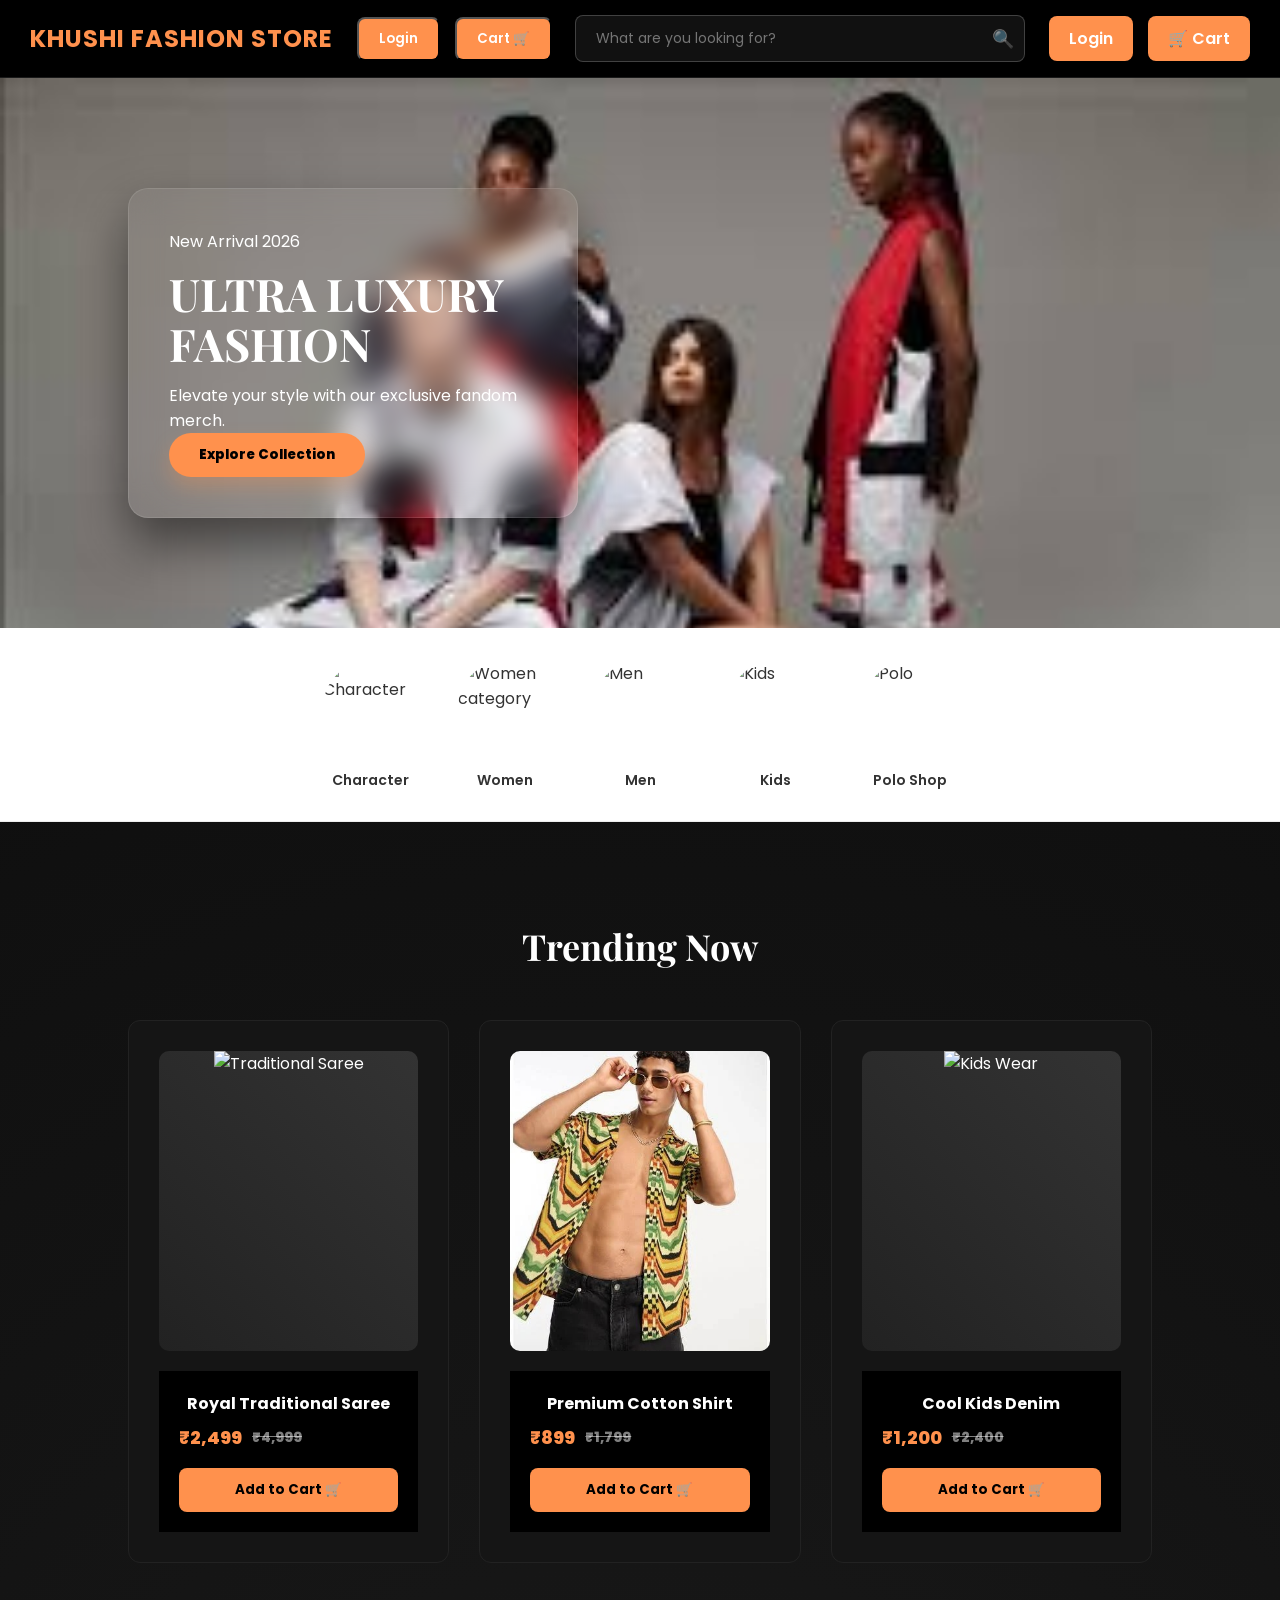
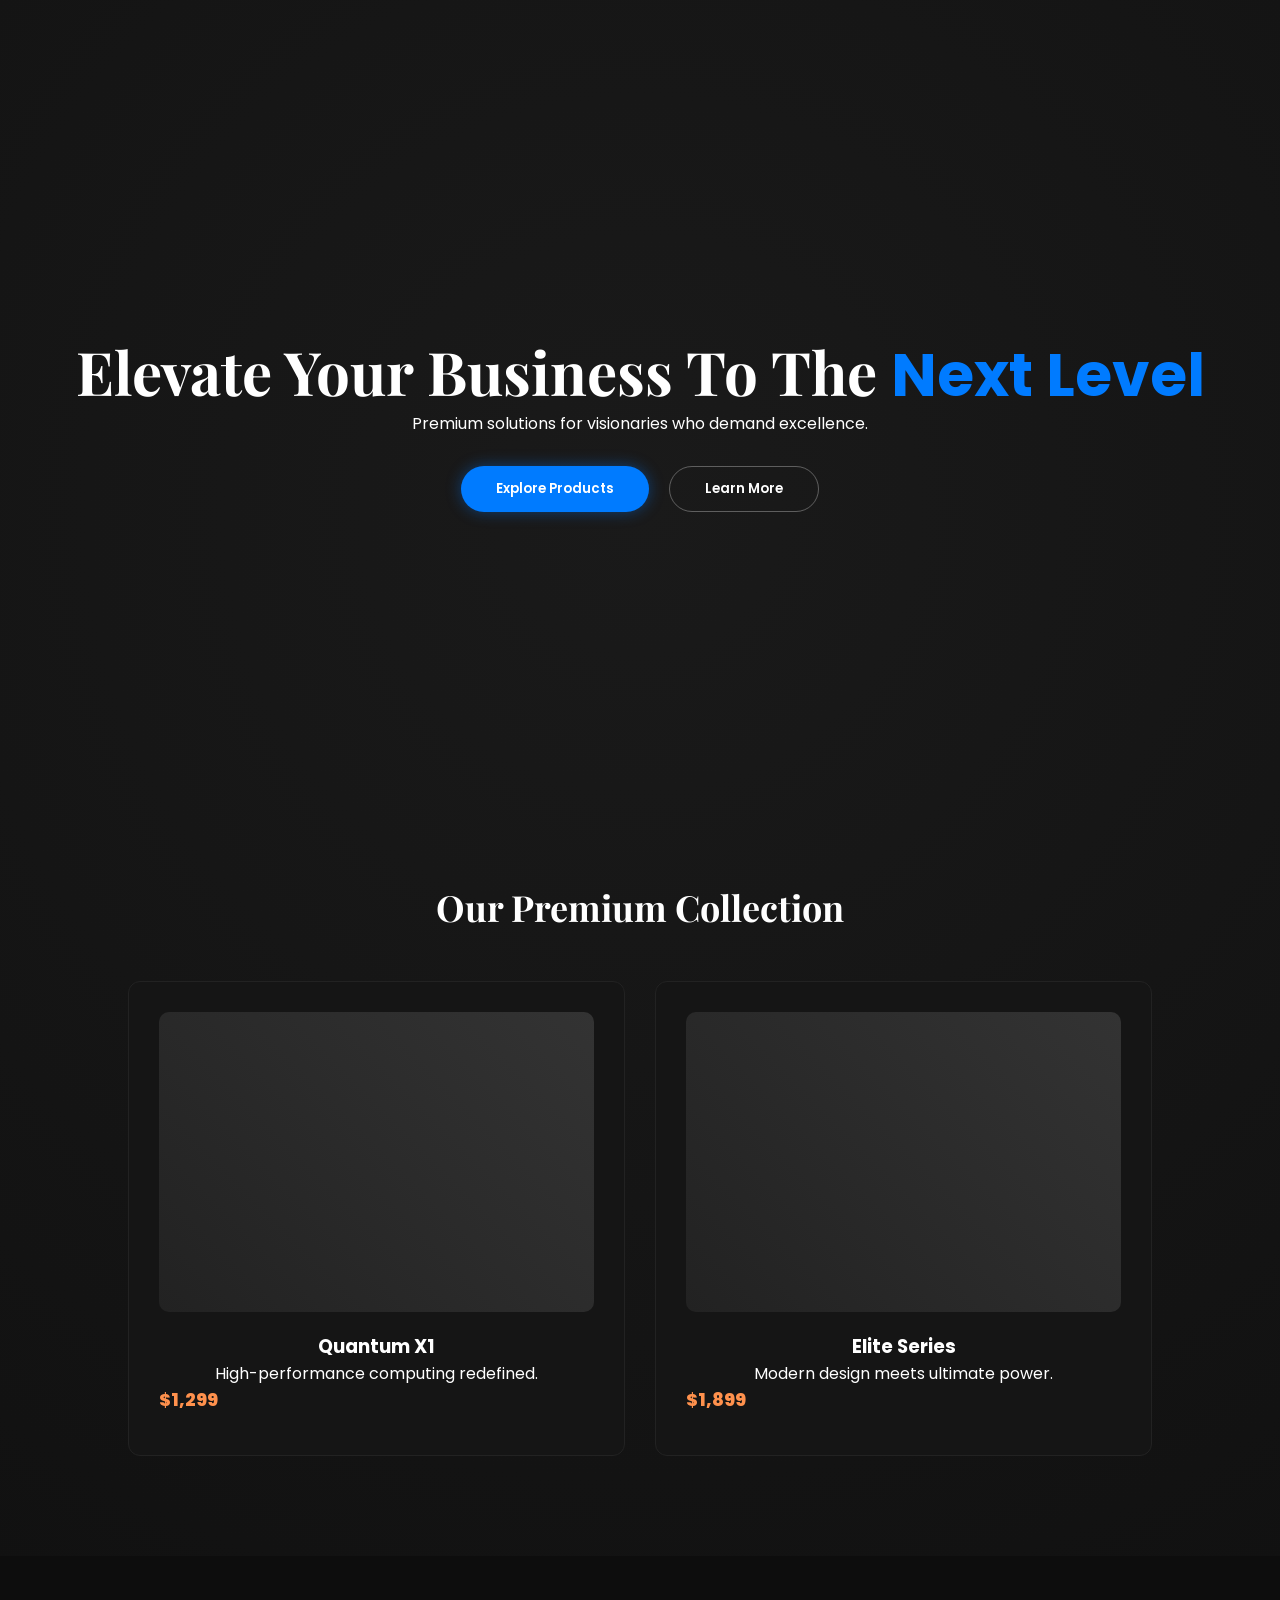
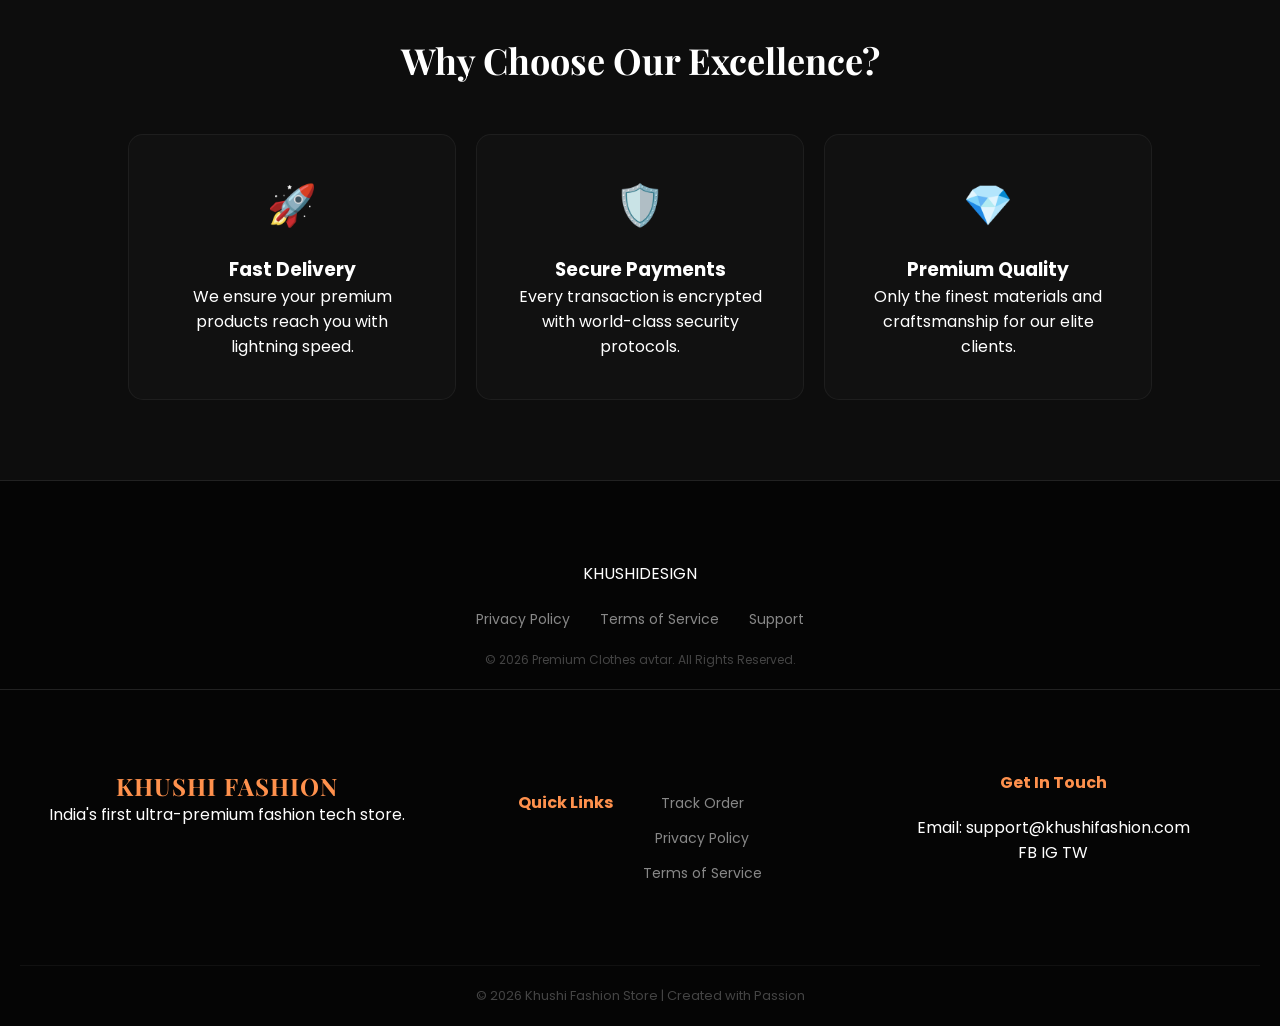
==== index.html @ 80df2b1d "commit karo" ====
<!DOCTYPE html>
<html lang="en">
<head>
    <meta name="viewport" content="width=device-width, initial-scale=1.0">
    <meta charset="UTF-8">
    <meta name="viewport" content="width=device-width, initial-scale=1.0">
    <title>Premium Clothes avtar | Home</title>
    <link rel="stylesheet" href="style.css">
    <link href="https://fonts.googleapis.com/css2?family=Inter:wght@300;500;700&display=swap" rel="stylesheet">
    <link rel="preconnect" href="https://fonts.googleapis.com">
    <link rel="preconnect" href="https://fonts.gstatic.com" crossorigin>
    <link href="https://fonts.googleapis.com/css2?family=Playfair+Display:ital,wght@0,700;1,700&family=Poppins:wght@300;400;600&display=swap" rel="stylesheet">
</head>
<body>

   <header class="max-header">
    <div class="header-container">
        <div class="brand-logo">KHUSHI FASHION STORE</div>

        <div class="header-actions">
    <button class="action-btn">Login</button> 
    <a href="cart.html" style="text-decoration: none;">
        <button class="action-btn cart-btn">Cart 🛒</button>
    </a>
</div>
        
        <div class="header-search">
            <input type="text" placeholder="What are you looking for?">
            <span class="search-icon">&#128269;</span>
        </div>
        <div class="header-actions">
            <a href="login.html" class="action-btn">Login</a>
            <a href="#" class="action-btn cart-btn">
                <span>&#128722;</span> Cart
            </a>
        </div>
     </div>
</header>
<section class="main-slider">
    <div class="slider-item">
        <picture>
            <source media="(max-width: 600px)" srcset="high_res_banner_mobile.jpg">
            <img src="new-cat.jpg" alt="Premium Collection" class="premium-image">
        </picture>

        <div class="glass-card">
            <span>New Arrival 2026</span>
            <h1>ULTRA LUXURY <br> FASHION</h1>
            <p>Elevate your style with our exclusive fandom merch.</p>
            <button class="shop-now">Explore Collection</button>
        </div>
    </div>
</section>
   <section class="max-categories">
    <div class="cat-container">
        <div class="cat-item">
            <img src="Character-cat.png" alt="Character">
            <span>Character</span>
        </div>
        <div class="cat-item">
            <img src="women-cat.png" alt="Women category">
            <span>Women</span>
        </div>
        <div class="cat-item">
            <img src="men-cat.png" alt="Men">
            <span>Men</span>
        </div>
        <div class="cat-item">
            <img src="kids-cat.png" alt="Kids">
            <span>Kids</span>
        </div>
        <div class="cat-item">
            <img src="polo-cat.png" alt="Polo">
            <span>Polo Shop</span>
        </div>
    </div>
</section>

<section class="products-section">
    <h2 class="section-title">Trending Now</h2>
    
    <div class="product-grid">
        <div class="product-card">
            <div class="product-img">
                <img src="women-cat.png" alt="Traditional Saree">
            </div>
            <div class="product-info">
            <h3>Royal Traditional Saree</h3>
        <p class="price">₹2,499 <span>₹4,999</span></p>
          <a href="cart.html" style="text-decoration: none;">
        <button class="add-to-cart">Add to Cart 🛒</button>
      </a>
</div>
        </div>

        <div class="product-card">
            <div class="product-img">
                <img src="mens.cat.jpg" alt="Men's Wear">
            </div>
            <div class="product-info">
                <h3>Premium Cotton Shirt</h3>
                <div class="price">₹899 <span>₹1,799</span></div>
                <a href="cart.html" style="text-decoration: none;">
                    <button class="add-to-cart">Add to Cart 🛒</button>
                </a>
            </div>
        </div>

        <div class="product-card">
            <div class="product-img">
                <img src="kids-cat.png" alt="Kids Wear">
            </div>
            <div class="product-info">
                <h3>Cool Kids Denim</h3>
                <p class="price">₹1,200 <span>₹2,400</span></p>
                <a href="cart.html" style="text-decoration: none;">
                <button class="add-to-cart">Add to Cart 🛒</button>
                </a>
            </div>
        </div>
    </div>
</section>

    <section class="hero">
        <div class="hero-content">
            <h1>Elevate Your Business To The <span class="highlight">Next Level</span></h1>
            <p>Premium solutions for visionaries who demand excellence.</p>
            <div class="cta-buttons">
                <button class="btn-primary" id="exploreBtn">Explore Products</button>
                <button class="btn-secondary">Learn More</button>
            </div>
        </div>
    </section>
<section class="products-section">
    <h2 class="section-title">Our Premium Collection</h2>
    <div class="product-grid">
        <div class="product-card">
            <div class="product-img"></div>
            <h3>Quantum X1</h3>
            <p>High-performance computing redefined.</p>
            <span class="price">$1,299</span>
        </div>
        <div class="product-card">
            <div class="product-img"></div>
            <h3>Elite Series</h3>
            <p>Modern design meets ultimate power.</p>
            <span class="price">$1,899</span>
        </div>
    </div>
</section>

<section class="features-section">
    <h2 class="section-title">Why Choose Our Excellence?</h2>
    <div class="features-grid">
        <div class="feature-card">
            <div class="icon">🚀</div>
            <h3>Fast Delivery</h3>
            <p>We ensure your premium products reach you with lightning speed.</p>
        </div>
        <div class="feature-card">
            <div class="icon">🛡️</div>
            <h3>Secure Payments</h3>
            <p>Every transaction is encrypted with world-class security protocols.</p>
        </div>
        <div class="feature-card">
            <div class="icon">💎</div>
            <h3>Premium Quality</h3>
            <p>Only the finest materials and craftsmanship for our elite clients.</p>
        </div>
    </div>
</section>
 
<footer class="premium-footer">
    <div class="footer-content">
        <div class="footer-logo">KHUSHI<span>DESIGN</span></div>
        <ul class="footer-links">
            <li><a href="#">Privacy Policy</a></li>
            <li><a href="#">Terms of Service</a></li>
            <li><a href="#">Support</a></li>
        </ul>
        <p class="copyright">© 2026 Premium Clothes avtar. All Rights Reserved.</p>
    </div>
</footer>

<div id="welcomeModal" class="modal">
    <div class="modal-content">
        <span class="close-btn">&times;</span>
        <h2>Welcome to Khushi Fashion Store</h2>
        <p>Our Exclusive 2026 Collection is now live. Get ready to redefine your style.</p>
        <button class="btn-primary" id="modalClose">Start Shopping</button>
    </div>
</div>



<script>
    // Variables ko sahi se pakadne ke liye
    const exploreBtn = document.getElementById("exploreBtn");
    const myModal = document.getElementById("welcomeModal");
    const closeShopping = document.getElementById("modalClose"); // Start Shopping button ki ID

    // 1. Explore button par click hone par popup khule
    if (exploreBtn) {
        exploreBtn.onclick = function(e) {
            e.preventDefault(); 
            myModal.style.display = "block";
        }
    }

    // 2. Start Shopping par click hone par scroll ho (Yehi main hai!)
    if (closeShopping) {
        closeShopping.onclick = function() {
            // Pehle popup band karein
            myModal.style.display = "none";
            
            // Phir Products section tak scroll karein
            // Dhyan de: niche '.products-section' aapki class ka naam hai
            const section = document.querySelector('.products-section');
            if (section) {
                section.scrollIntoView({ 
                    behavior: 'smooth', 
                    block: 'start' 
                });
            } else {
                console.log("Error: .products-section nahi mila!");
            }
        }
    }

    // Modal ke bahar click karne par band ho jaye
    window.onclick = function(event) {
        if (event.target == myModal) {
            myModal.style.display = "none";
        }
    }
</script>
<footer class="premium-footer">
    <div class="footer-grid">
        <div class="footer-about">
            <h2 class="brand-logo">KHUSHI FASHION</h2>
            <p>India's first ultra-premium fashion tech store.</p>
        </div>
        <div class="footer-links">
            <h4>Quick Links</h4>
            <ul>
                <li><a href="#">Track Order</a></li>
                <li><a href="#">Privacy Policy</a></li>
                <li><a href="#">Terms of Service</a></li>
            </ul>
        </div>
        <div class="footer-contact">
            <h4>Get In Touch</h4>
            <p>Email: support@khushifashion.com</p>
            <div class="social-icons">
                <span>FB</span> <span>IG</span> <span>TW</span>
            </div>
        </div>
    </div>
    <div class="footer-bottom">
        <p>&copy; 2026 Khushi Fashion Store | Created with Passion</p>
    </div>
</footer>

</body>
</html>
---- style.css ----
*html
  {  scroll-behavior: smooth;

   }
 
 * body{
 font-family:'Poppins', sans-serif;
 }
 h1, h2, .brand-name{
    font-family:'Playfair Display', serif;
 }

* {
    margin: 0;
    padding: 0;
    box-sizing: border-box;
    font-family: 'Inter', sans-serif;
}

body {
    background-color: #0a0a0a; /* Deep Premium Black */
    color: #ffffff;
}

/* --- 1. PREMIUM HEADER (Black Theme) --- */
.max-header {
    background: #000; 
    color: #fff;
    padding: 15px 0;
    border-bottom: 1px solid rgba(255,255,255,0.1);
}

.header-container {
    display: flex;
    justify-content: space-between;
    align-items: center;
    max-width: 1400px;
    margin: 0 auto;
    padding: 0 30px;
}

.brand-logo {
    font-size: 24px;
    font-weight: bold;
    color: #FF914D; /* Orange Logo */
    letter-spacing: 1px;
}

/* --- FIXED SEARCH BAR LAYOUT --- */
.header-search {
    flex: 0 0 450px;
    position: relative;
    display: flex; /* Sabse Important: naya naya code added */
    align-items: center; /* Icons ko input box ke beech mein late hain */
    background: #111; /* Search background same rakho */
    border: 1px solid rgba(255,255,255,0.2);
    border-radius: 8px;
    padding: 0 10px; /* Thoda gap side mein */
}

/* Search Input inside the container */
.header-search input {
    flex: 1; /* Input baaki jagah le lega */
    padding: 12px 10px;
    background: transparent; /* Piche ka background black rahega */
    border: none; /* Bahar ka border fixed hai, andar ka nahi chahiye */
    color: #fff;
    outline: none;
    font-size: 14px;
}

/* Search Icon inside the container */
.search-icon {
    font-size: 18px;
    color: rgba(255,255,255,0.6);
    cursor: pointer;
    margin-left: 10px; /* Thoda side gap icon ke liye */
}

.header-actions {
    display: flex;
    gap: 15px;
}

.action-btn {
    padding: 10px 20px;
    background: #FF914D;
    color: #fff;
    text-decoration: none;
    border-radius: 8px;
    font-weight: 600;
}

/* --- 2. CATEGORIES SECTION (Final premium fix) --- */
.max-categories {
    background-color: #ffffff; /* Pure White background for contrast */
    padding: 30px 0;
    border-bottom: 1px solid #eeeeee;
}

.cat-container {
    display: flex;
    justify-content: center;
    gap: 35px; /* Sahi gap between categories */
    max-width: 1200px;
    margin: 0 auto;
}

.cat-item {
    display: flex;
    flex-direction: column; /* Text image ke niche aaye */
    align-items: center;
    text-decoration: none;
    color: #333333;
    transition: transform 0.3s ease;
}

.cat-item img {
    width: 100px; /* Max fashion style size */
    height: 100px;
    border-radius: 50%; /* Photo ko gol karne ke liye sabse zaroori line */
    object-fit: cover;
    margin-bottom: 12px;
    border: 3px solid transparent;
    transition: 0.3s;
}

/* Hover effects */
.cat-item:hover { transform: translateY(-8px); } /* Mouse le jane par upar uthega */
.cat-item:hover img { border-color: #FF914D; } /* Orange border on image hover */

.cat-item span {
    font-size: 14px;
    font-weight: 600;
}

.hero {
    height: 80vh;
    display: flex;
    align-items: center;
    justify-content: center;
    text-align: center;
}

.hero h1 { font-size: 60px; line-height: 1.2; }
.highlight { color: #007bff; }

/* Buttons Upgrade */
.cta-buttons {
    margin-top: 30px;
    display: flex;
    gap: 20px;
    justify-content: center;
}

.btn-primary {
    padding: 12px 35px;
    background: #007bff;
    color: white;
    border: none;
    border-radius: 50px; /* Round buttons are more premium */
    font-weight: 600;
    cursor: pointer;
    transition: all 0.4s ease;
    box-shadow: 0 0 15px rgba(0, 123, 255, 0.4);
}

.btn-primary:hover {
    transform: translateY(-3px);
    box-shadow: 0 10px 25px rgba(0, 123, 255, 0.6);
}

.btn-secondary {
    padding: 12px 35px;
    background: transparent;
    color: white;
    border: 1px solid rgba(255,255,255,0.3);
    border-radius: 50px;
    font-weight: 600;
    cursor: pointer;
    transition: 0.3s;
}

.btn-secondary:hover {
    background: rgba(255,255,255,0.1);
    border-color: white;
}

body {
    background: radial-gradient(circle at center, #1a1a1a 0%, #0a0a0a 100%);
    color: #ffffff;
    overflow-x: hidden;
}

.login-btn a {
    background: rgba(255, 255, 255, 0.1);
    padding: 8px 20px;
    border-radius: 8px;
    border: 1px solid rgba(255, 255, 255, 0.2);
    backdrop-filter: blur(5px);
}

.login-btn a:hover {
    background: #fff;
    color: #000 !important;
}
@keyframes fadeInUp {
    from { opacity: 0; transform: translateY(30px); }
    to { opacity: 1; transform: translateY(0); }
}

.hero-content {
    animation: fadeInUp 1s ease-out;
}


.login-body {
    height: 100vh;
    display: flex;
    justify-content: center;
    align-items: center;
}

.login-card {
    background: rgba(255, 255, 255, 0.05);
    padding: 40px;
    border-radius: 20px;
    backdrop-filter: blur(20px);
    border: 1px solid rgba(255, 255, 255, 0.1);
    text-align: center;
    width: 350px;
}

.login-card input {
    width: 100%;
    padding: 12px;
    margin: 10px 0;
    background: rgba(255, 255, 255, 0.08);
    border: 1px solid rgba(255, 255, 255, 0.1);
    border-radius: 8px;
    color: white;
    outline: none;
}

.login-card input:focus {
    border-color: #007bff;
}

.back-link {
    display: block;
    margin-top: 20px;
    color: #888;
    text-decoration: none;
    font-size: 14px;
}

.products-section { padding: 100px 10%; text-align: center; }
.section-title { margin-bottom: 50px; font-size: 36px; }

.product-grid {
    display: grid;
    grid-template-columns: repeat(auto-fit, minmax(250px, 1fr));
    gap: 30px;
}

.product-card {
    background: #151515;
    padding: 30px;
    border-radius: 20px;
    transition: 0.5s ease;
    border: 1px solid #222;
}

.product-card:hover {
    transform: translateY(-10px);
    border-color: #007bff;
    box-shadow: 0 20px 40px rgba(0,0,0,0.5);
}

.product-img {
    height: 150px;
    background: linear-gradient(45deg, #222, #333);
    border-radius: 10px;
    margin-bottom: 20px;
}

.login-card input:focus {
    border-color: #007bff;
    box-shadow: 0 0 10px rgba(0, 123, 255, 0.3);
    background: rgba(255, 255, 255, 0.12); /* Thoda bright highlight */
}

.login-card .btn-primary {
    width: 100%; /* Full width button zyada professional lagta hai login par */
    font-size: 16px;
    letter-spacing: 1px;
    margin-top: 15px;
}

.navbar {
    position: fixed; /* Screen par chipka rahega */
    top: 0;
    width: 100%;
    z-index: 1000; /* Sabse upar dikhega */
    /* Baaki purana code waise hi rahega */
}

/* Why Choose Us Styling */
.features-section {
    padding: 80px 10%;
    background: #0d0d0d;
    text-align: center;
}

.features-grid {
    display: flex;
    gap: 20px;
    justify-content: center;
    margin-top: 40px;
}

.feature-card {
    background: rgba(255, 255, 255, 0.02);
    padding: 40px;
    border-radius: 15px;
    border: 1px solid rgba(255, 255, 255, 0.05);
    transition: 0.3s;
    flex: 1;
}

.feature-card:hover {
    background: rgba(255, 255, 255, 0.05);
    transform: scale(1.05);
}

.feature-card .icon { font-size: 40px; margin-bottom: 20px; }

/* Footer Styling */
.premium-footer {
    padding: 60px 10% 30px;
    border-top: 1px solid #222;
    background: #050505;
    text-align: center;
}

.footer-links {
    list-style: none;
    display: flex;
    justify-content: center;
    gap: 30px;
    margin: 20px 0;
}

.footer-links a {
    text-decoration: none;
    color: #666;
    font-size: 14px;
    transition: 0.3s;
}

.footer-links a:hover { color: #007bff; }

.copyright { color: #444; font-size: 12px; margin-top: 20px; }

/* Brand Container Layout */
.brand-container {
    display: flex;
    align-items: center;
    gap: 15px; /* Logo aur naam ke beech ki jagah */
}

.site-logo {
    height: 50px; /* Logo ka size thoda bada kiya */
    width: auto;
    filter: drop-shadow(0 0 5px rgba(255, 126, 95, 0.3)); /* Halka sa glow */
}

.brand-name {
    font-size: 22px;
    font-weight: 700;
    letter-spacing: 1.5px;
    color: #ffffff;
    text-transform: uppercase;
}

.brand-name span {
    color: #ff7e5f; /* Aapke logo ka orange/coral shade */
    font-weight: 300; /* Store word ko thoda light rakha premium look ke liye */
}

/* Navbar spacing adjustment */
.navbar {
    display: flex;
    justify-content: space-between;
    padding: 15px 8%;
    align-items: center;
    background: rgba(0, 0, 0, 0.8);
    backdrop-filter: blur(15px);
    border-bottom: 1px solid rgba(255, 255, 255, 0.1);
}

/* Mobile Optimization for Fashion Store */
@media (max-width: 600px) {
    /* Navbar fix */
    .navbar {
        padding: 10px 15px;
        flex-direction: column; /* Sab kuch center mein layout karega */
        height: auto;
    }

    .brand-container {
        margin-bottom: 10px;
    }

    .site-logo {
        height: 40px; /* Logo thoda chhota taki jagah bache */
    }

    .brand-name {
        font-size: 16px; /* Naam readable rahe par chhota */
    }

    .nav-links {
        display: flex;
        flex-wrap: wrap; /* Links agar zyada hon toh niche wali line mein aa jayein */
        justify-content: center;
        gap: 10px;
        padding: 0;
    }

    .nav-links a {
        font-size: 12px;
    }

    /* Hero Section Fix */
   .hero  {
        height: 70vh; /* Phone screen ke liye height kam ki */
        padding: 20px;
    }

    .hero h1 {
        font-size: 28px; /* Heading badi aur clear */
        line-height: 1.3;
    }

    .hero p {
        font-size: 14px;
        margin-top: 15px;
    }

    /* Buttons Fix */
    .cta-buttons {
        flex-direction: column;
        width: 100%;
        gap: 15px;
    }

    .btn-primary, .btn-secondary {
        width: 100%; /* Pure screen par fail jayenge, touch karne mein aasan */
        padding: 15px;
    }

    /* Grid Fix for Products and Features */
    .product-grid, .features-grid {
        display: flex;
        flex-direction: column;
        gap: 20px;
    }
}


/* --- Naya Premium Popup Structure --- */

.modal {
    display: none; 
    position: fixed; 
    z-index: 9999; 
    left: 0;
    top: 0;
    width: 100%;
    height: 100%;
    /* Isse piche ki website halki dikhegi */
    background-color: rgba(0, 0, 0, 0.6); 
    /* Premium glassy effect ke liye */
    backdrop-filter: blur(5px); 
}

.modal-content {
    background: #151515;
    position: absolute;
    top: 50%;
    left: 50%;
    transform: translate(-50%, -50%); /* Perfect Center */
    padding: 60px 40px; /* Bada padding for spacious feel */
    border: 1.5px solid #ff7e5f;
    border-radius: 30px; /* More rounded premium look */
    width: 90%;
    max-width: 480px; /* Pehle se kafi bada size */
    text-align: center;
    box-shadow: 0 25px 70px rgba(0,0,0,0.6), 0 0 30px rgba(255, 126, 95, 0.15);
}

/* --- Cross (❌) Button - Perfect Alignment --- */
.close-btn {
    position: absolute;
    top: 20px;
    right: 25px; /* Perfect corner placement */
    font-size: 32px; /* Bigger ❌ */
    color: #888;
    cursor: pointer;
    line-height: 1; /* Aligns with text */
    transition: 0.3s;
}

.close-btn:hover {
    color: #ff7e5f;
}

/* --- Premium Typography (Alag lines ke liye) --- */

/* Line 1: 'Welcome to...' - Royal (Playfair) */
.modal-content h2 {
    font-family: 'Playfair Display', serif; /* Agar yeh font linked nahi hai, toh link karein */
    font-size: 30px; /* Bada Headline */
    color: #ff7e5f;
    margin-top: 0;
    margin-bottom: 25px; /* Space niche text ke liye */
    letter-spacing: 0.5px;
}

/* Line 2: 'Our Exclusive...' - Clean (Poppins/Montserrat) */
.modal-content p {
    font-family: 'Poppins', sans-serif; /* Agar linked nahi hai, link karein */
    font-size: 16px;
    color: #ccc;
    line-height: 1.6;
    margin-top: 0;
    margin-bottom: 45px; /* Kafi space button ko niche karne ke liye */
    font-weight: 300; /* Lighter look */
}

/* --- Start Shopping Button (Toda Niche) --- */
#modalClose {
    width: 100%;
    padding: 16px; /* Bada button */
    font-family: 'Montserrat', sans-serif; /* Stronger Font for Button */
    font-weight: 600;
    font-size: 16px;
    letter-spacing: 1.2px;
    text-transform: uppercase; /* Modern look */
    background: #ff7e5f; /* Logo color */
    border: none;
    border-radius: 50px;
    cursor: pointer;
    transition: 0.3s;
}

#modalClose:hover {
    background: #e66a4e;
    transform: translateY(-3px);
    box-shadow: 0 5px 15px rgba(255, 126, 95, 0.4);
}


/* --- MODERN LOGIN PAGE (ORANGE THEME) --- */

* {
    margin: 0;
    padding: 0;
    box-sizing: border-box;
    font-family: 'Poppins', sans-serif;
}

.main-container {
    height: 100vh;
    display: flex;
    align-items: center;
    justify-content: center;
    background: radial-gradient(circle at center, #ff914d 0%, #cc5500 100%); /* Shinning Orange Radial */
    position: relative;
    overflow: hidden;
}

/* Glassmorphism Login Box */
.login-box {
    position: relative;
    background: rgba(255, 255, 255, 0.1); /* Transparent White */
    padding: 60px 50px;
    border-radius: 30px;
    border: 1px solid rgba(255, 255, 255, 0.2);
    backdrop-filter: blur(25px); /* Magic Blur effect */
    width: 100%;
    max-width: 450px;
    text-align: left;
    box-shadow: 0 40px 100px rgba(0,0,0,0.3);
    z-index: 10;
}

.brand-name {
    font-weight: 700;
    font-size: 20px;
    color: white;
    margin-bottom: 5px;
    text-align: center;
}

.login-box h2 {
    font-weight: 700;
    font-size: 32px;
    color: white;
    margin-bottom: 30px;
    text-align: center;
}

/* Input Fields Style */
.input-field {
    margin-bottom: 20px;
}

.input-field label {
    display: block;
    font-size: 14px;
    color: rgba(255,255,255,0.7);
    margin-bottom: 8px;
}

.input-field input {
    width: 100%;
    padding: 15px 20px;
    background: white; /* Clean white inputs as in design */
    border: none;
    border-radius: 12px;
    font-size: 15px;
    color: #333;
    outline: none;
    box-shadow: inset 0 2px 5px rgba(0,0,0,0.05);
}

.input-field input:focus {
    box-shadow: inset 0 2px 5px rgba(0,0,0,0.05), 0 0 15px rgba(255, 145, 77, 0.5);
}

.forgot-pass {
    display: block;
    font-size: 13px;
    color: rgba(255,255,255,0.7);
    text-decoration: none;
    margin-top: -10px;
    margin-bottom: 30px;
    transition: 0.3s;
}

.forgot-pass:hover { color: white; }

/* Main Sign in Button */
.btn-signin {
    width: 100%;
    padding: 18px;
    background: #cc5500; /* Deep Orange for contrast */
    border: none;
    border-radius: 15px;
    color: white;
    font-weight: 700;
    font-size: 16px;
    cursor: pointer;
    transition: 0.4s all;
    box-shadow: 0 10px 30px rgba(204, 85, 0, 0.4);
}

.btn-signin:hover {
    background: #b34a00;
    transform: translateY(-3px);
    box-shadow: 0 15px 40px rgba(204, 85, 0, 0.6);
}

/* Social Login */
.separator {
    margin: 30px 0;
    position: relative;
    text-align: center;
}

.separator::before {
    content: "";
    position: absolute;
    top: 50%;
    left: 0;
    width: 100%;
    height: 1px;
    background: rgba(255, 255, 255, 0.1);
}

.separator span {
    background: #cc5500; /* Background radial outer color to blend with gradient */
    padding: 0 15px;
    color: rgba(255,255,255,0.6);
    font-size: 13px;
    position: relative;
    z-index: 2;
}

.social-login {
    display: flex;
    justify-content: center;
    gap: 15px;
    margin-bottom: 30px;
}

.btn-social {
    width: 60px;
    height: 60px;
    display: flex;
    align-items: center;
    justify-content: center;
    background: white; /* Clean white buttons for icons */
    border: none;
    border-radius: 15px;
    cursor: pointer;
    transition: 0.3s all;
}

.btn-social img { width: 22px; height: 22px; }

.btn-social:hover {
    transform: translateY(-3px);
    box-shadow: 0 10px 20px rgba(0,0,0,0.2);
}

.register-text {
    font-size: 13px;
    color: rgba(255,255,255,0.6);
    text-align: center;
}

.register-text a {
    color: white;
    font-weight: 600;
    text-decoration: none;
}

/* --- 3D Background Shapes --- */

.shape {
    position: absolute;
    background: rgba(255, 255, 255, 0.1); /* Soft White Light Peach */
    backdrop-filter: blur(10px);
    border-radius: 50%; /* Most are based on circles */
    transition: 1s ease-out all;
}

/* Shape positions based on original design */
.shape-1 {
    width: 200px; height: 200px;
    border-radius: 50%; /* Large top-left circle */
    top: -50px; left: -50px;
}

.shape-2 {
    width: 150px; height: 150px;
    top: 15%; right: 10%;
    border-radius: 30%; /* Boxy-rounded circle */
}

.shape-3 {
    width: 100px; height: 100px;
    bottom: 10%; left: 5%;
}

.shape-4 {
    width: 60px; height: 120px;
    border-radius: 30px; /* Small pill-shaped */
    top: 50%; right: -20px;
}

.shape-5 {
    width: 80px; height: 80px;
    border-radius: 20px;
    top: 10%; left: 20%;
}

.shape-6 {
    width: 70px; height: 70px;
    bottom: 25%; right: 20%;
}

.search-icon {
    line-height: 1; /* Isse icon line ke beech mein aa jayega */
    display: flex;
    align-items: center;
}

/* --- 2. PRODUCT CARDS FIX (Name and Price visibility) --- */
.product-card {
    background: #151515;
    border-radius: 12px;
    overflow: hidden;
    display: flex; 
    flex-direction: column; /* Aapne jo line dali, wo sahi hai */
    height: 100%; /* Card ko barabar rakhne ke liye */
    border: 1px solid #222;
}

.product-img {
    width: 100%;
    height: 300px; /* Image ki height thodi kam ki hai taaki button niche space le sake */
    overflow: hidden;
}

.product-img img {
    width: 100%;
    height: 100%;
    object-fit: cover;
}

.product-info {
    padding: 20px;
    background: #000;
    flex-grow: 1; /* Ye line text ko bachi hui jagah degi */
    display: flex;
    flex-direction: column;
    justify-content: space-between; /* Isse button apne aap ekdum niche chala jayega */
}

.product-info h3 {
    font-size: 16px;
    font-weight: 700;
    color: #fff; /* White title black background par saaf dikhega */
    margin-bottom: 8px;
    text-transform: capitalize;
}

/* Price Section Fix */
.price {
    font-size: 18px;
    font-weight: 800;
    color: #FF914D; /* Logo Orange for Rupes */
    display: flex; /* alignment fix */
    align-items: center;
    gap: 10px;
    margin-bottom: 12px;
}

.price span {
    font-size: 14px;
    color: rgba(255,255,255,0.5); /* Thoda feeka white purani price ke liye */
    text-decoration: line-through; /* Cutting line */
}

/* --- FIXED: Add to Cart Buttons in line --- */
.add-to-cart {
    display: block; /* Full width */
    width: 100%;
    padding: 12px;
    background: #FF914D; /* Full Orange */
    color: #000;
    border: none;
    border-radius: 8px;
    font-weight: bold;
    cursor: pointer;
    margin-top: 5px; /* Button niche set */
    transition: 0.3s;
}

.add-to-cart:hover {
    background: #fff; /* Safed hovering style */
    color: #FF914D; /* Orange text on hover */
}

/* --- 1. BANNER SLIDER --- */
.main-slider {
    position: relative;
    height: 550px;
    overflow: hidden;
}

.slider-item img {
    width: 100%;
    height: 100%;
    object-fit: cover;
}

.glass-card {
    position: absolute;
    top: 50%;
    left: 10%;
    transform: translateY(-50%);
    background: rgba(255, 255, 255, 0.05); /* Glass effect */
    backdrop-filter: blur(15px); /* Blurry background */
    padding: 40px;
    border-radius: 20px;
    border: 1px solid rgba(255, 255, 255, 0.1);
    box-shadow: 0 25px 50px rgba(0,0,0,0.5);
    max-width: 450px;
}

.glass-card h1 {
    font-size: 45px;
    color: #fff;
    margin: 15px 0;
    line-height: 1.1;
}

.shop-now {
    padding: 12px 30px;
    background: #FF914D;
    color: #000;
    border: none;
    border-radius: 50px;
    font-weight: 800;
    cursor: pointer;
    box-shadow: 0 10px 20px rgba(255, 145, 77, 0.3);
}

/* --- 2. PREMIUM FOOTER --- */
.premium-footer {
    background: #050505;
    padding: 80px 20px 20px;
    border-top: 1px solid #222;
}

.footer-grid {
    display: grid;
    grid-template-columns: repeat(auto-fit, minmax(250px, 1fr));
    gap: 40px;
    max-width: 1200px;
    margin: 0 auto;
}

.footer-links h4, .footer-contact h4 {
    color: #FF914D;
    margin-bottom: 20px;
}

.footer-links ul { list-style: none; }
.footer-links ul li { margin-bottom: 10px; }
.footer-links a { color: #888; text-decoration: none; transition: 0.3s; }
.footer-links a:hover { color: #fff; padding-left: 10px; }

.footer-bottom {
    text-align: center;
    margin-top: 50px;
    padding-top: 20px;
    border-top: 1px solid #111;
    color: #444;
    font-size: 13px;
}

/* --- ULTRA PREMIUM CART PAGE DESIGN --- */
.cart-wrapper {
    display: flex;
    max-width: 1200px;
    margin: 50px auto;
    gap: 40px;
    padding: 0 20px;
}

.cart-items-section { flex: 2; }
.cart-summary-section { flex: 1; }

.cart-title {
    color: #fff;
    font-size: 32px;
    margin-bottom: 30px;
    border-bottom: 1px solid #222;
    padding-bottom: 15px;
}

.cart-title span { color: #888; font-size: 18px; }

/* Item Card with Glass Effect */
.cart-item-card {
    display: flex;
    align-items: center;
    background: rgba(255,255,255,0.03);
    border: 1px solid #222;
    padding: 20px;
    border-radius: 20px;
    margin-bottom: 20px;
    transition: 0.3s;
}

.cart-item-card:hover { border-color: #FF914D; }

.cart-item-card img {
    width: 120px;
    height: 150px;
    border-radius: 12px;
    object-fit: cover;
}

.cart-item-details { flex-grow: 1; padding: 0 25px; }
.cart-item-details h3 { color: #fff; margin-bottom: 10px; }
.cart-item-details p { color: #666; font-size: 14px; }

.qty-control {
    display: flex;
    align-items: center;
    gap: 15px;
    margin-top: 15px;
}

.qty-control button {
    background: #222;
    color: #fff;
    border: none;
    width: 30px;
    height: 30px;
    border-radius: 5px;
    cursor: pointer;
}

.new-price { color: #FF914D; font-size: 20px; font-weight: 800; }
.remove-item {
    background: none;
    border: none;
    color: #ff4d4d;
    cursor: pointer;
    margin-top: 10px;
    font-size: 12px;
}

/* Summary Card - The Ultra Look */
.summary-card {
    background: rgba(255, 145, 77, 0.05); /* Soft Orange tint */
    border: 1px solid rgba(255, 145, 77, 0.2);
    padding: 30px;
    border-radius: 25px;
    position: sticky;
    top: 100px;
}

.summary-card h2 { color: #fff; margin-bottom: 25px; }
.summary-line {
    display: flex;
    justify-content: space-between;
    color: #ccc;
    margin-bottom: 15px;
}

.total-line {
    display: flex;
    justify-content: space-between;
    color: #fff;
    font-size: 24px;
    font-weight: 900;
    margin: 20px 0;
}

.checkout-btn {
    width: 100%;
    padding: 18px;
    background: #FF914D;
    color: #000;
    border: none;
    border-radius: 12px;
    font-weight: 900;
    letter-spacing: 1px;
    cursor: pointer;
    box-shadow: 0 10px 30px rgba(255, 145, 77, 0.3);
}

.secure-text {
    text-align: center;
    color: #444;
    font-size: 12px;
    margin-top: 15px;
}

/* Responsive Fix */
@media (max-width: 900px) {
    .cart-wrapper { flex-direction: column; }
}
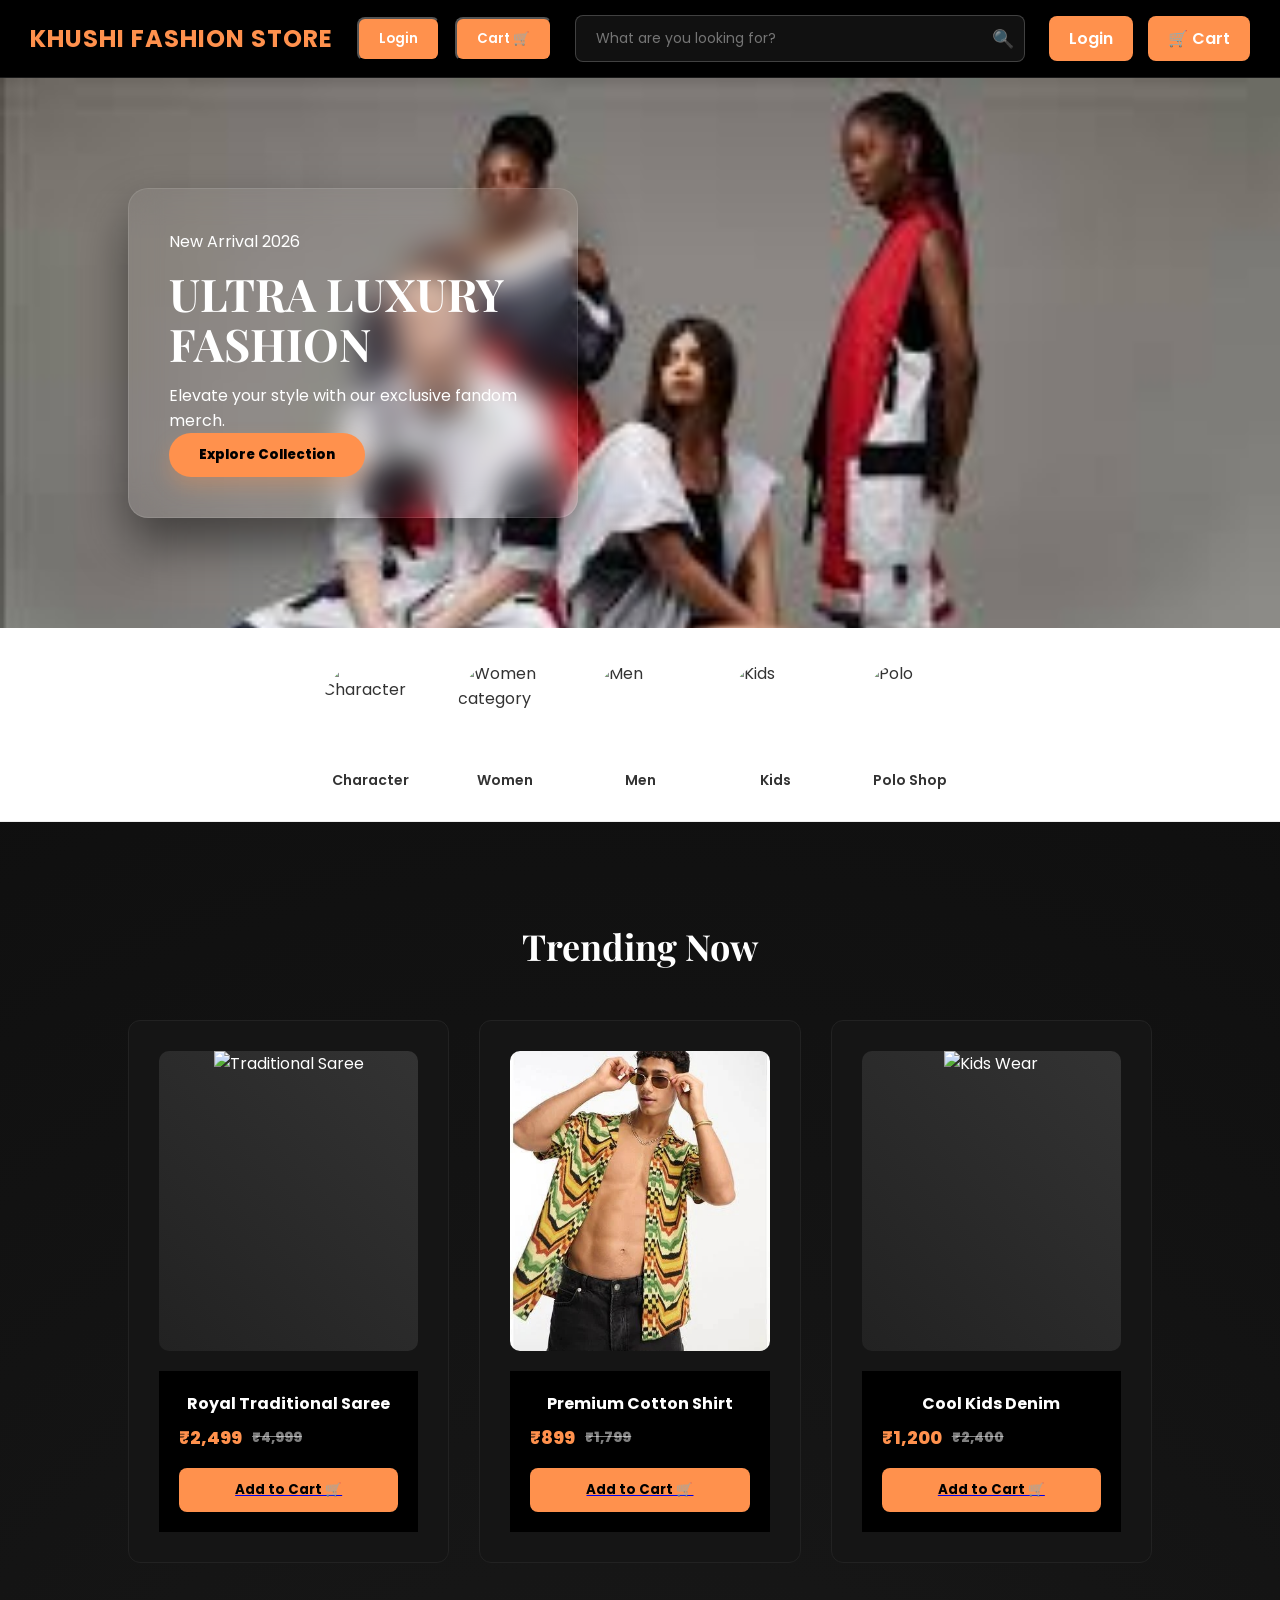
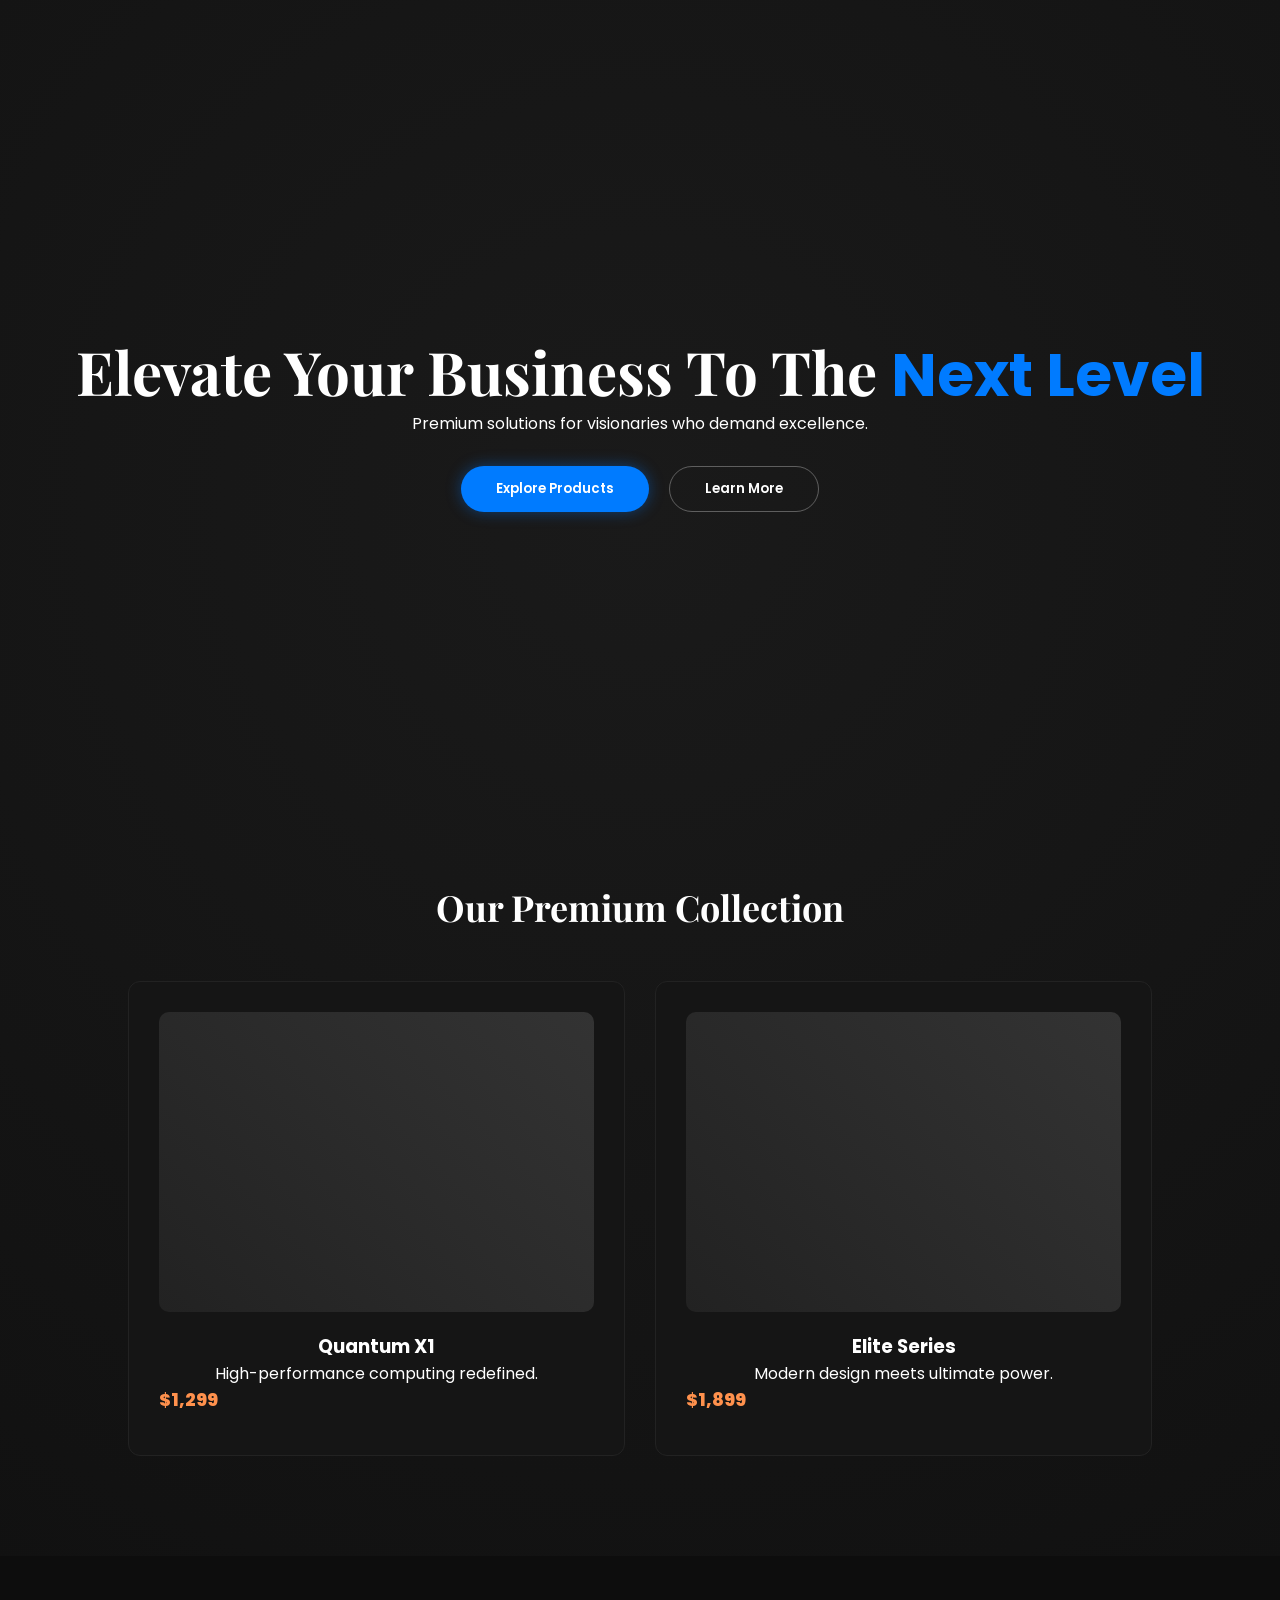
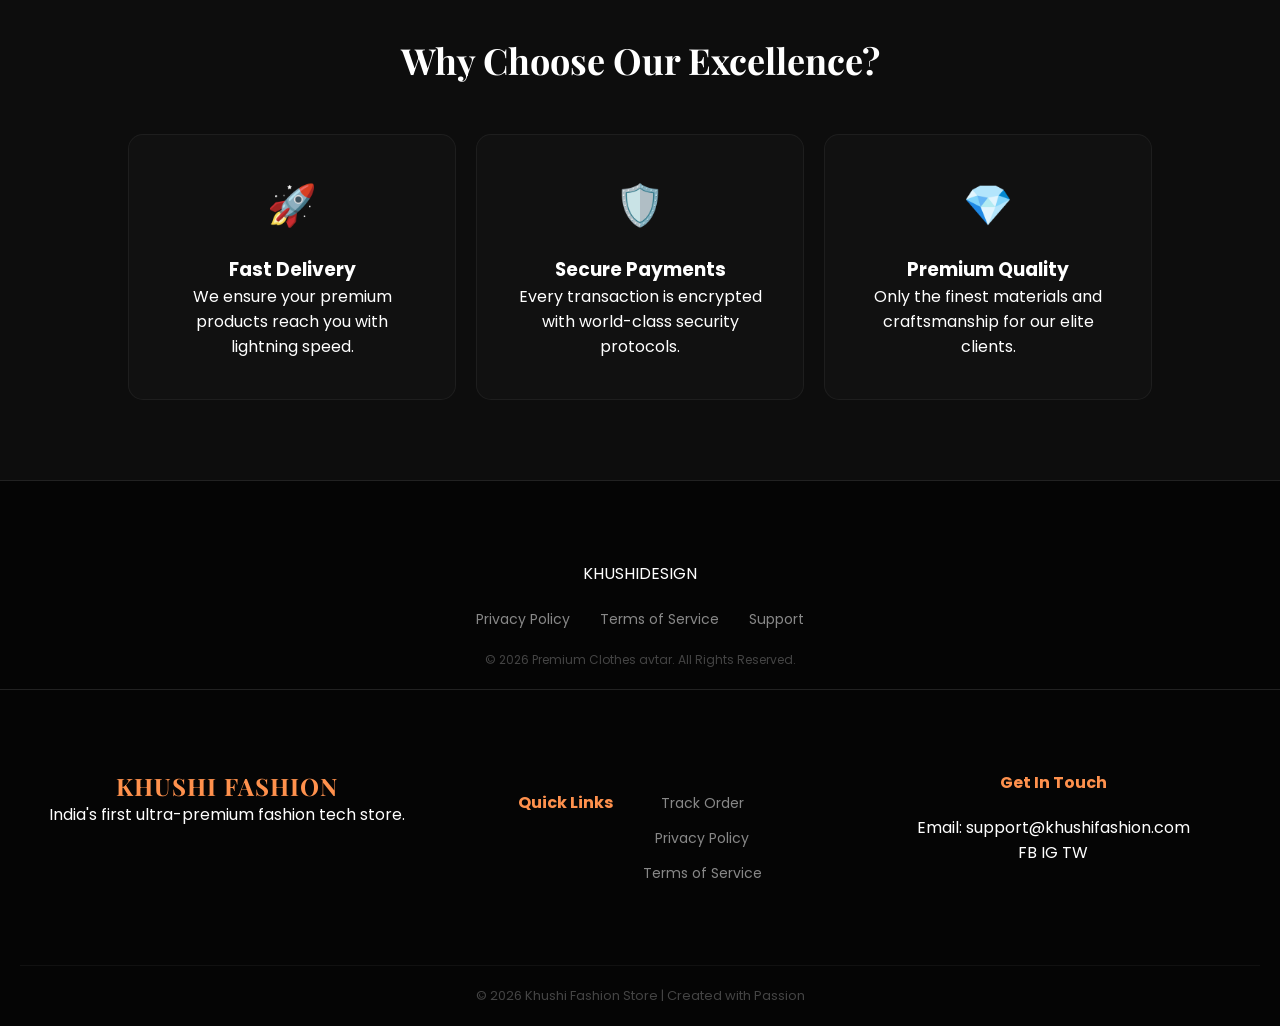
==== commit 442e1066: "commit karo" ====
--- a/index.html
+++ b/index.html
@@ -87,7 +87,7 @@
             <div class="product-info">
             <h3>Royal Traditional Saree</h3>
         <p class="price">₹2,499 <span>₹4,999</span></p>
-          <a href="cart.html" style="text-decoration: none;">
+          <a href="cart.html?p=women">
         <button class="add-to-cart">Add to Cart 🛒</button>
       </a>
 </div>
@@ -100,7 +100,7 @@
             <div class="product-info">
                 <h3>Premium Cotton Shirt</h3>
                 <div class="price">₹899 <span>₹1,799</span></div>
-                <a href="cart.html" style="text-decoration: none;">
+                <a href="cart.html?p=mens"> 
                     <button class="add-to-cart">Add to Cart 🛒</button>
                 </a>
             </div>
@@ -113,7 +113,7 @@
             <div class="product-info">
                 <h3>Cool Kids Denim</h3>
                 <p class="price">₹1,200 <span>₹2,400</span></p>
-                <a href="cart.html" style="text-decoration: none;">
+                <a href="cart.html?p=kids">
                 <button class="add-to-cart">Add to Cart 🛒</button>
                 </a>
             </div>
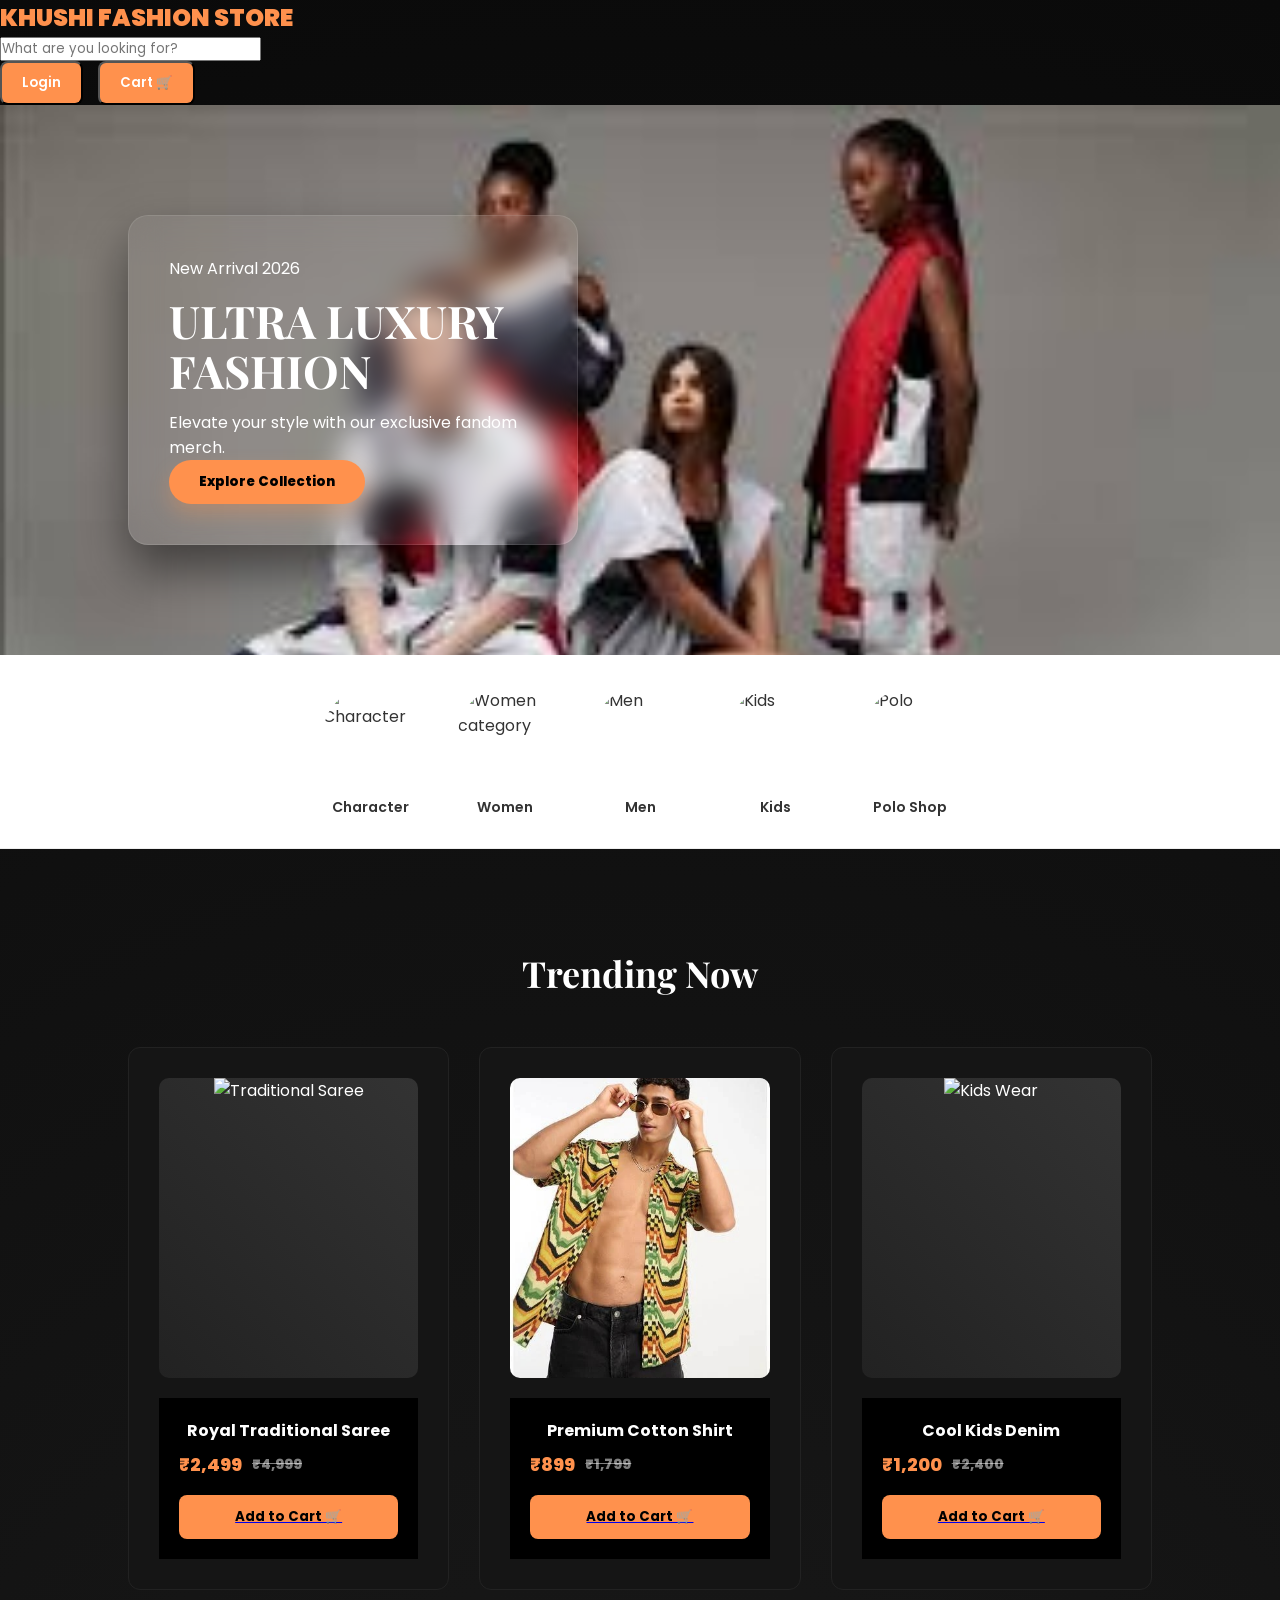
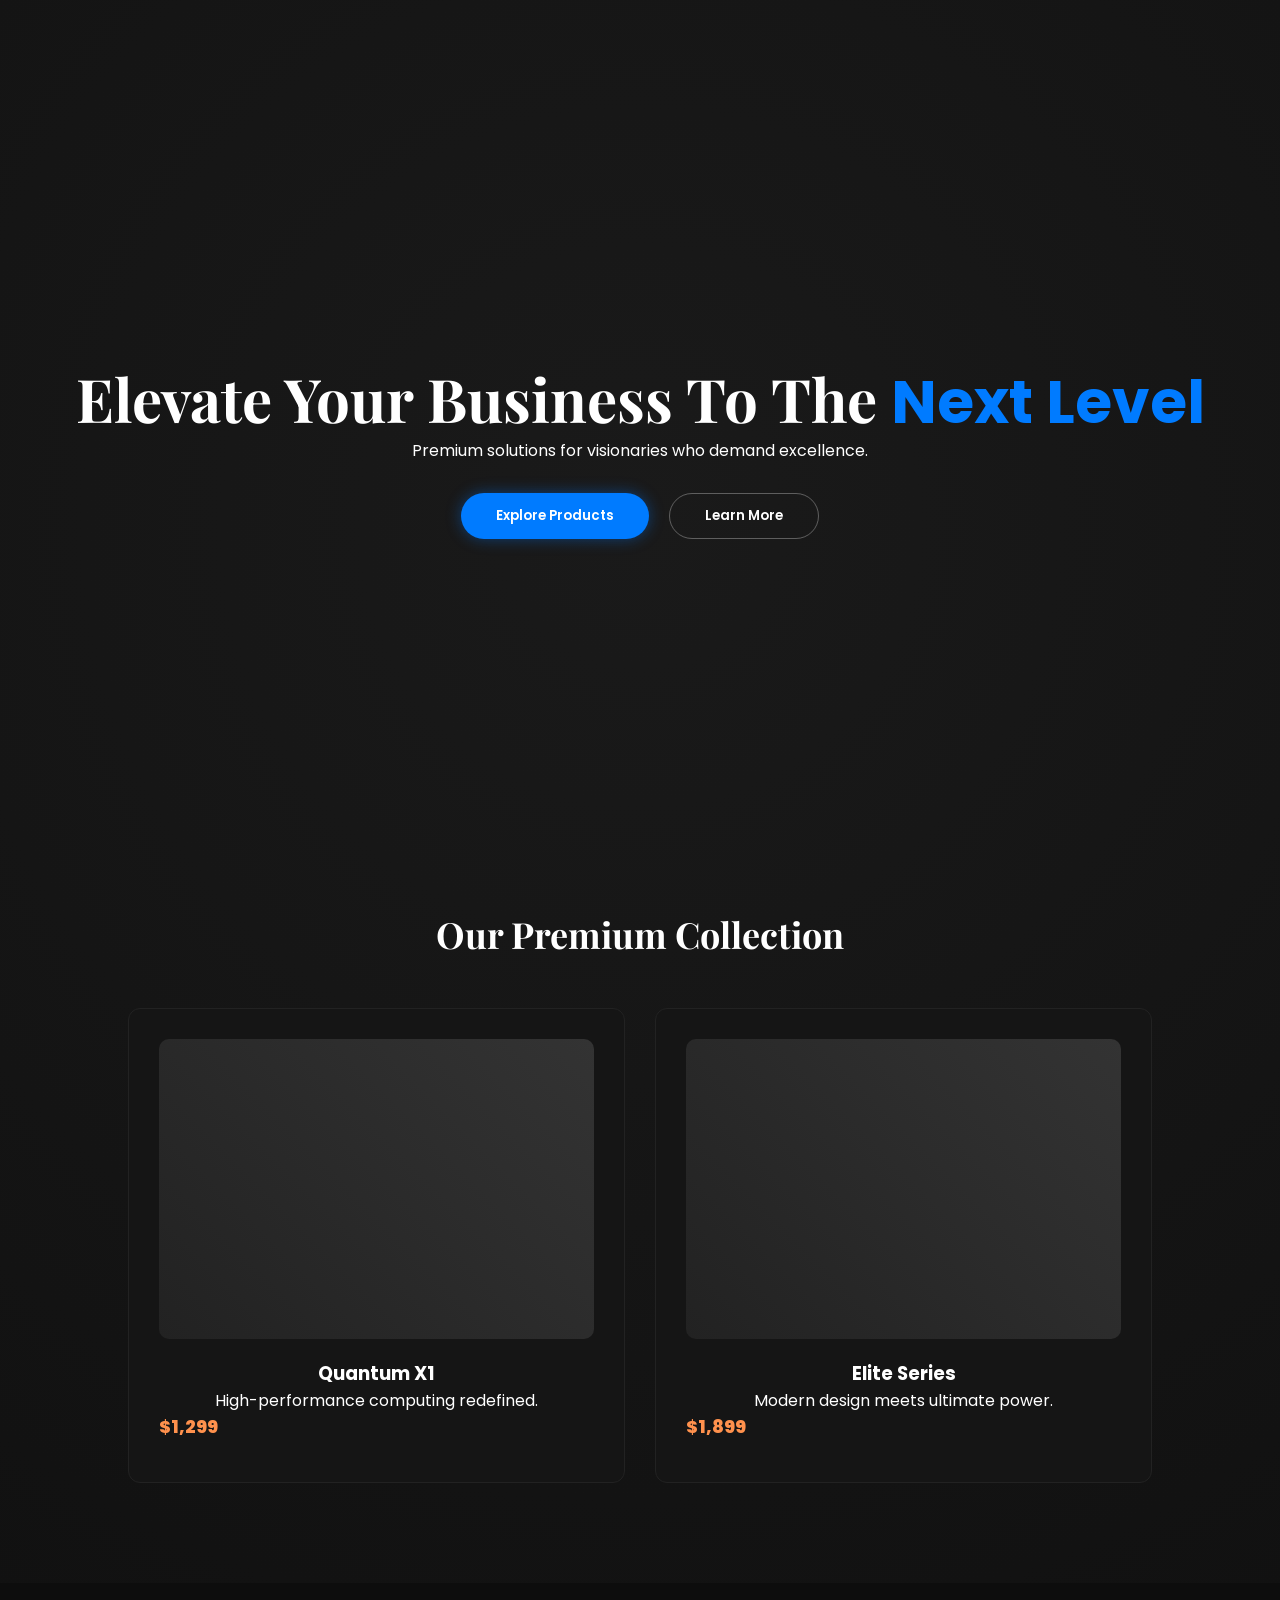
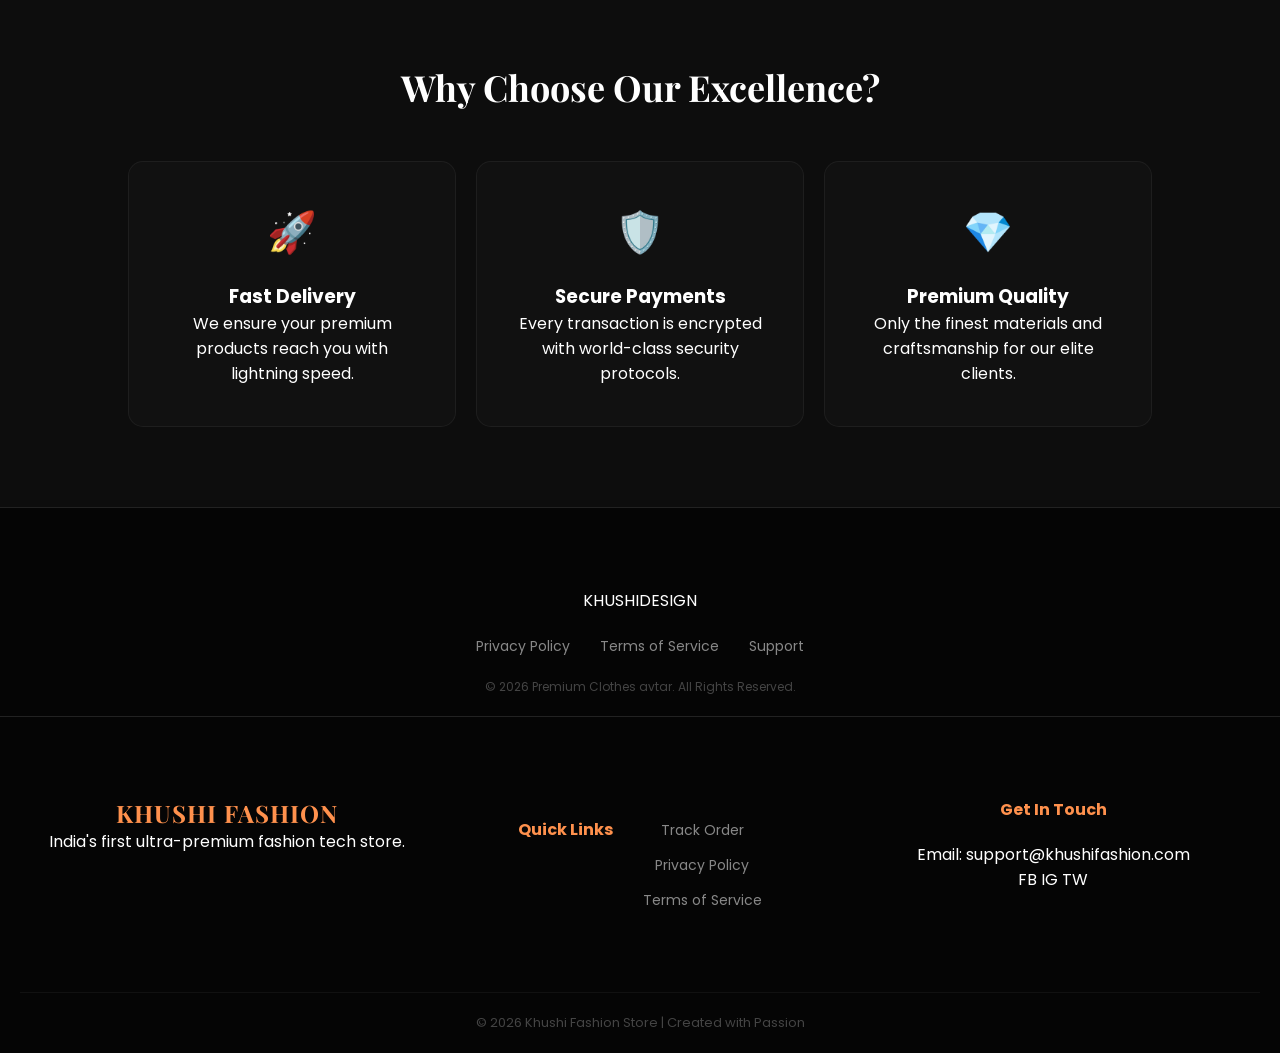
==== commit 746721d2: "commit karo" ====
--- a/index.html
+++ b/index.html
@@ -13,29 +13,28 @@
 </head>
 <body>
 
-   <header class="max-header">
-    <div class="header-container">
-        <div class="brand-logo">KHUSHI FASHION STORE</div>
-
-        <div class="header-actions">
-    <button class="action-btn">Login</button> 
-    <a href="cart.html" style="text-decoration: none;">
-        <button class="action-btn cart-btn">Cart 🛒</button>
-    </a>
-</div>
-        
-        <div class="header-search">
-            <input type="text" placeholder="What are you looking for?">
-            <span class="search-icon">&#128269;</span>
-        </div>
-        <div class="header-actions">
-            <a href="login.html" class="action-btn">Login</a>
-            <a href="#" class="action-btn cart-btn">
-                <span>&#128722;</span> Cart
-            </a>
-        </div>
-     </div>
+  <header class="main-header">
+    <div class="logo">
+        <a href="index.html" style="text-decoration: none; color: #FF914D; font-weight: 900; font-size: 24px;">
+            KHUSHI FASHION STORE
+        </a>
+    </div>
+
+    <div class="search-bar">
+        <input type="text" placeholder="What are you looking for?">
+    </div>
+
+    <div class="header-actions">
+        <a href="login.html" style="text-decoration: none;">
+            <button class="action-btn">Login</button>
+        </a>
+
+        <a href="cart.html" style="text-decoration: none;">
+            <button class="action-btn cart-btn">Cart 🛒</button>
+        </a>
+    </div>
 </header>
+
 <section class="main-slider">
     <div class="slider-item">
         <picture>
@@ -100,7 +99,7 @@
             <div class="product-info">
                 <h3>Premium Cotton Shirt</h3>
                 <div class="price">₹899 <span>₹1,799</span></div>
-                <a href="cart.html?p=mens"> 
+                <a href="cart.html?p=men"> 
                     <button class="add-to-cart">Add to Cart 🛒</button>
                 </a>
             </div>
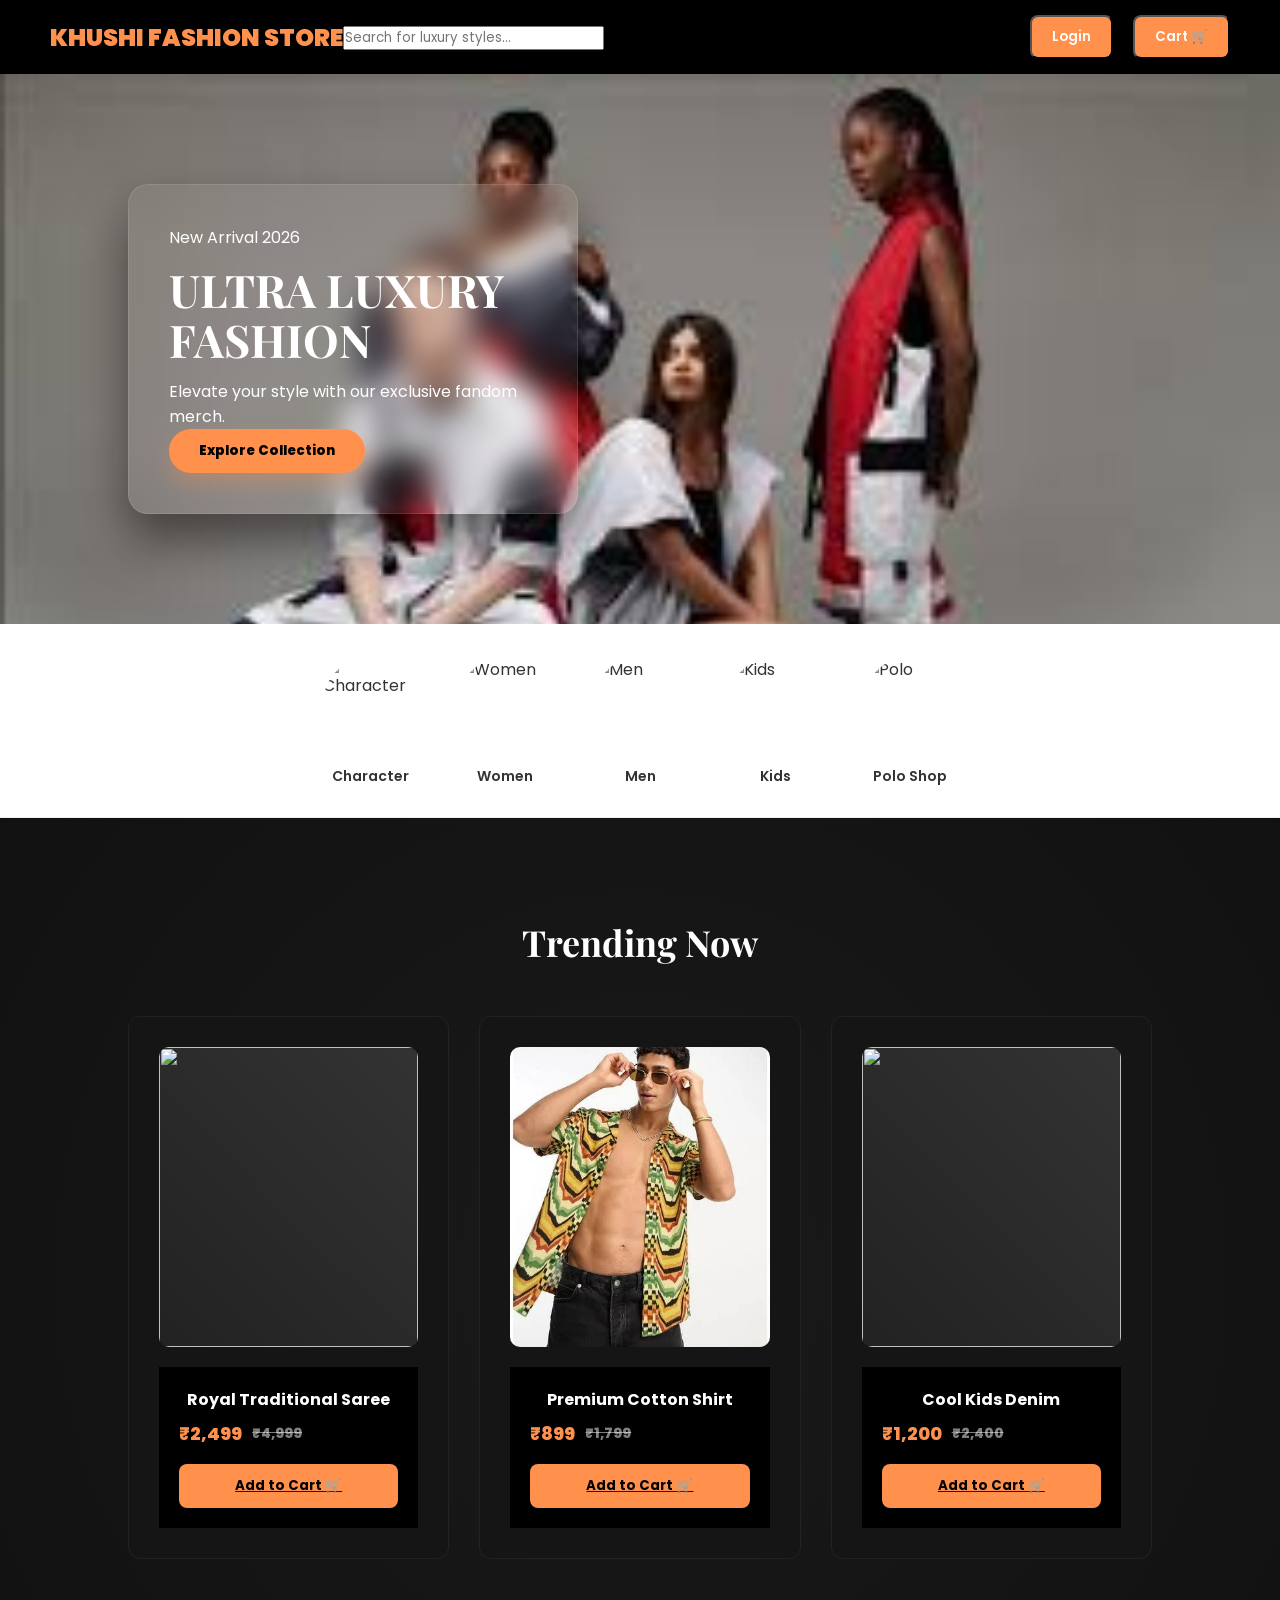
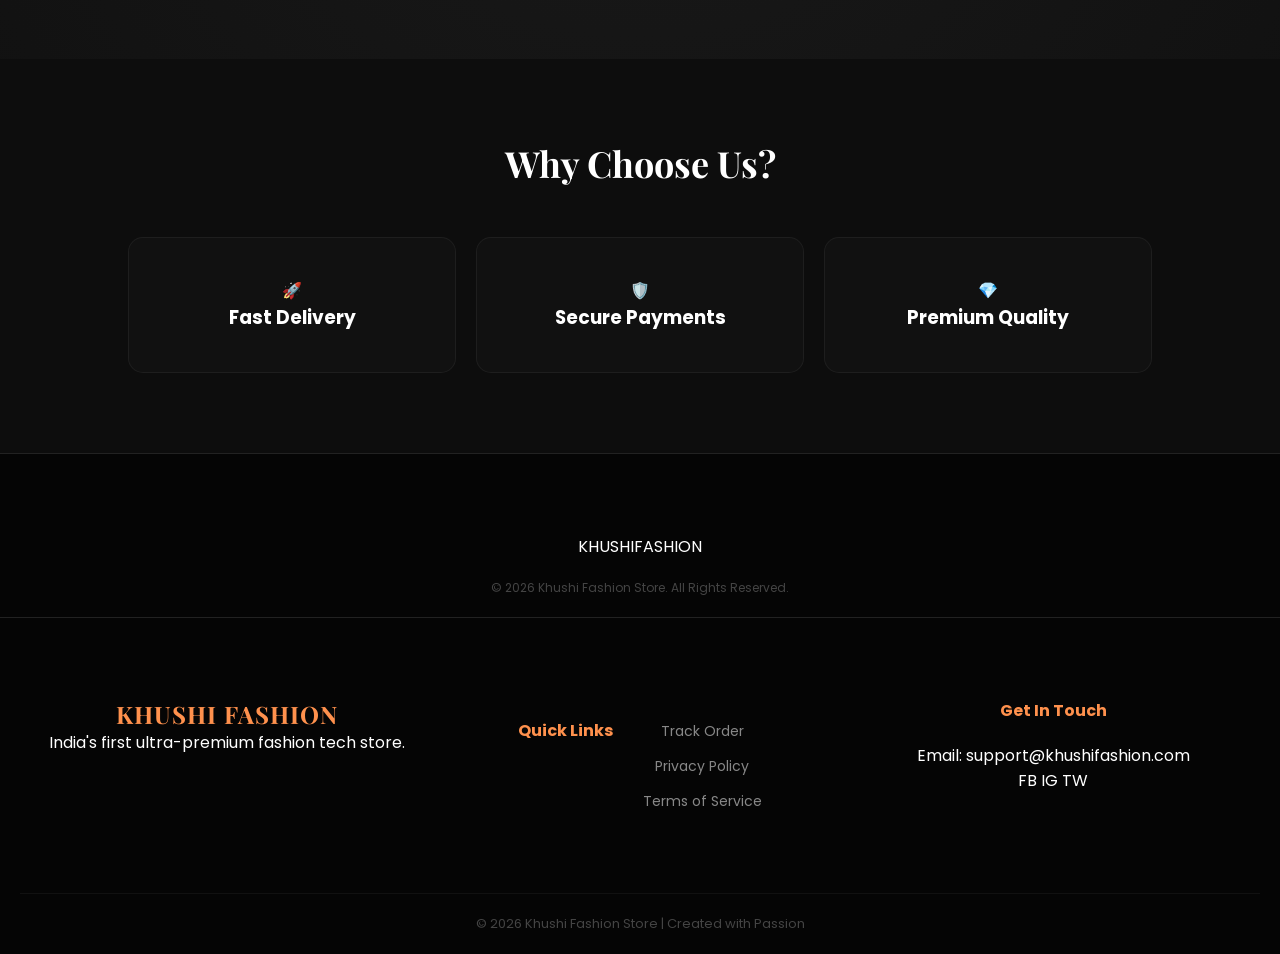
==== commit 2a527a4d: "commit karo" ====
--- a/index.html
+++ b/index.html
@@ -1,19 +1,19 @@
 <!DOCTYPE html>
 <html lang="en">
 <head>
-    <meta name="viewport" content="width=device-width, initial-scale=1.0">
     <meta charset="UTF-8">
     <meta name="viewport" content="width=device-width, initial-scale=1.0">
-    <title>Premium Clothes avtar | Home</title>
-    <link rel="stylesheet" href="style.css">
-    <link href="https://fonts.googleapis.com/css2?family=Inter:wght@300;500;700&display=swap" rel="stylesheet">
+    <title>Premium Khushi Fashion | Home</title>
+    
     <link rel="preconnect" href="https://fonts.googleapis.com">
     <link rel="preconnect" href="https://fonts.gstatic.com" crossorigin>
-    <link href="https://fonts.googleapis.com/css2?family=Playfair+Display:ital,wght@0,700;1,700&family=Poppins:wght@300;400;600&display=swap" rel="stylesheet">
+    <link href="https://fonts.googleapis.com/css2?family=Inter:wght@300;500;700&family=Playfair+Display:wght@700&family=Poppins:wght@300;400;600&family=Syncopate:wght@700&display=swap" rel="stylesheet">
+    
+    <link rel="stylesheet" href="style.css">
 </head>
 <body>
 
-  <header class="main-header">
+<header class="main-header">
     <div class="logo">
         <a href="index.html" style="text-decoration: none; color: #FF914D; font-weight: 900; font-size: 24px;">
             KHUSHI FASHION STORE
@@ -21,14 +21,13 @@
     </div>
 
     <div class="search-bar">
-        <input type="text" placeholder="What are you looking for?">
+        <input type="text" placeholder="Search for luxury styles...">
     </div>
 
     <div class="header-actions">
         <a href="login.html" style="text-decoration: none;">
             <button class="action-btn">Login</button>
         </a>
-
         <a href="cart.html" style="text-decoration: none;">
             <button class="action-btn cart-btn">Cart 🛒</button>
         </a>
@@ -50,14 +49,15 @@
         </div>
     </div>
 </section>
-   <section class="max-categories">
+
+<section class="max-categories">
     <div class="cat-container">
         <div class="cat-item">
             <img src="Character-cat.png" alt="Character">
             <span>Character</span>
         </div>
         <div class="cat-item">
-            <img src="women-cat.png" alt="Women category">
+            <img src="women-cat.png" alt="Women">
             <span>Women</span>
         </div>
         <div class="cat-item">
@@ -77,115 +77,54 @@
 
 <section class="products-section">
     <h2 class="section-title">Trending Now</h2>
-    
     <div class="product-grid">
         <div class="product-card">
-            <div class="product-img">
-                <img src="women-cat.png" alt="Traditional Saree">
-            </div>
+            <div class="product-img"><img src="women-cat.png"></div>
             <div class="product-info">
-            <h3>Royal Traditional Saree</h3>
-        <p class="price">₹2,499 <span>₹4,999</span></p>
-          <a href="cart.html?p=women">
-        <button class="add-to-cart">Add to Cart 🛒</button>
-      </a>
-</div>
-        </div>
-
+                <h3>Royal Traditional Saree</h3>
+                <p class="price">₹2,499 <span>₹4,999</span></p>
+                <a href="cart.html?p=women"><button class="add-to-cart">Add to Cart 🛒</button></a>
+            </div>
+        </div>
         <div class="product-card">
-            <div class="product-img">
-                <img src="mens.cat.jpg" alt="Men's Wear">
-            </div>
+            <div class="product-img"><img src="mens.cat.jpg"></div>
             <div class="product-info">
                 <h3>Premium Cotton Shirt</h3>
-                <div class="price">₹899 <span>₹1,799</span></div>
-                <a href="cart.html?p=men"> 
-                    <button class="add-to-cart">Add to Cart 🛒</button>
-                </a>
-            </div>
-        </div>
-
+                <p class="price">₹899 <span>₹1,799</span></p>
+                <a href="cart.html?p=men"><button class="add-to-cart">Add to Cart 🛒</button></a>
+            </div>
+        </div>
         <div class="product-card">
-            <div class="product-img">
-                <img src="kids-cat.png" alt="Kids Wear">
-            </div>
+            <div class="product-img"><img src="kids-cat.png"></div>
             <div class="product-info">
                 <h3>Cool Kids Denim</h3>
                 <p class="price">₹1,200 <span>₹2,400</span></p>
-                <a href="cart.html?p=kids">
-                <button class="add-to-cart">Add to Cart 🛒</button>
-                </a>
-            </div>
-        </div>
-    </div>
-</section>
-
-    <section class="hero">
-        <div class="hero-content">
-            <h1>Elevate Your Business To The <span class="highlight">Next Level</span></h1>
-            <p>Premium solutions for visionaries who demand excellence.</p>
-            <div class="cta-buttons">
-                <button class="btn-primary" id="exploreBtn">Explore Products</button>
-                <button class="btn-secondary">Learn More</button>
-            </div>
-        </div>
-    </section>
-<section class="products-section">
-    <h2 class="section-title">Our Premium Collection</h2>
-    <div class="product-grid">
-        <div class="product-card">
-            <div class="product-img"></div>
-            <h3>Quantum X1</h3>
-            <p>High-performance computing redefined.</p>
-            <span class="price">$1,299</span>
-        </div>
-        <div class="product-card">
-            <div class="product-img"></div>
-            <h3>Elite Series</h3>
-            <p>Modern design meets ultimate power.</p>
-            <span class="price">$1,899</span>
+                <a href="cart.html?p=kids"><button class="add-to-cart">Add to Cart 🛒</button></a>
+            </div>
         </div>
     </div>
 </section>
 
 <section class="features-section">
-    <h2 class="section-title">Why Choose Our Excellence?</h2>
+    <h2 class="section-title">Why Choose Us?</h2>
     <div class="features-grid">
-        <div class="feature-card">
-            <div class="icon">🚀</div>
-            <h3>Fast Delivery</h3>
-            <p>We ensure your premium products reach you with lightning speed.</p>
-        </div>
-        <div class="feature-card">
-            <div class="icon">🛡️</div>
-            <h3>Secure Payments</h3>
-            <p>Every transaction is encrypted with world-class security protocols.</p>
-        </div>
-        <div class="feature-card">
-            <div class="icon">💎</div>
-            <h3>Premium Quality</h3>
-            <p>Only the finest materials and craftsmanship for our elite clients.</p>
-        </div>
-    </div>
-</section>
- 
+        <div class="feature-card"><span>🚀</span><h3>Fast Delivery</h3></div>
+        <div class="feature-card"><span>🛡️</span><h3>Secure Payments</h3></div>
+        <div class="feature-card"><span>💎</span><h3>Premium Quality</h3></div>
+    </div>
+</section>
+
 <footer class="premium-footer">
     <div class="footer-content">
-        <div class="footer-logo">KHUSHI<span>DESIGN</span></div>
-        <ul class="footer-links">
-            <li><a href="#">Privacy Policy</a></li>
-            <li><a href="#">Terms of Service</a></li>
-            <li><a href="#">Support</a></li>
-        </ul>
-        <p class="copyright">© 2026 Premium Clothes avtar. All Rights Reserved.</p>
+        <div class="footer-logo">KHUSHI<span>FASHION</span></div>
+        <p class="copyright">© 2026 Khushi Fashion Store. All Rights Reserved.</p>
     </div>
 </footer>
 
 <div id="welcomeModal" class="modal">
     <div class="modal-content">
-        <span class="close-btn">&times;</span>
-        <h2>Welcome to Khushi Fashion Store</h2>
-        <p>Our Exclusive 2026 Collection is now live. Get ready to redefine your style.</p>
+        <h2>Welcome to 2026 Collection</h2>
+        <p>Redefine your style today.</p>
         <button class="btn-primary" id="modalClose">Start Shopping</button>
     </div>
 </div>
--- a/style.css
+++ b/style.css
@@ -1069,4 +1069,20 @@
 /* Responsive Fix */
 @media (max-width: 900px) {
     .cart-wrapper { flex-direction: column; }
+}
+
+/* --- HEADER ALIGNMENT FIX --- */
+.main-header {
+    display: flex;
+    justify-content: space-between; 
+    align-items: center;
+    padding: 15px 50px;
+    background: #000;
+    width: 100%;
+}
+
+.header-actions {
+    display: flex;
+    gap: 20px;
+    margin-left: auto; /* Ye buttons ko right mein bhej dega */
 }
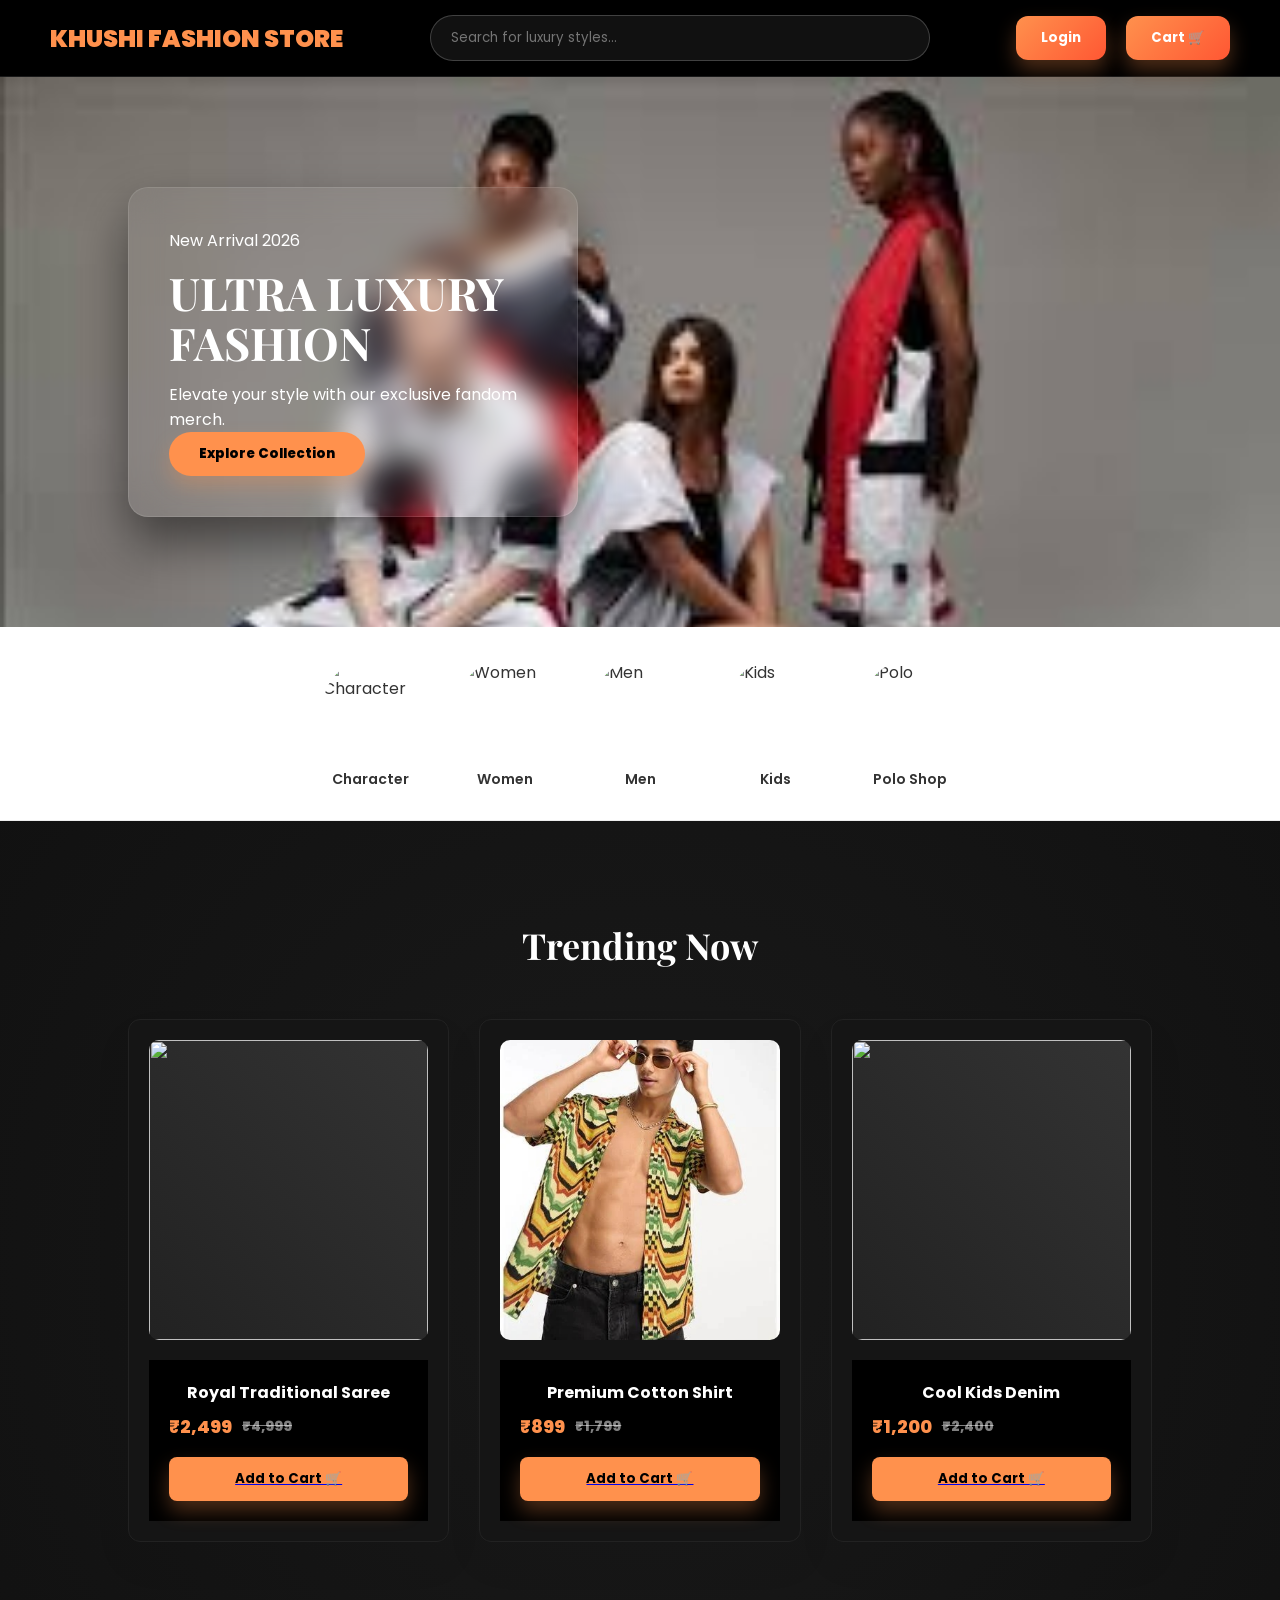
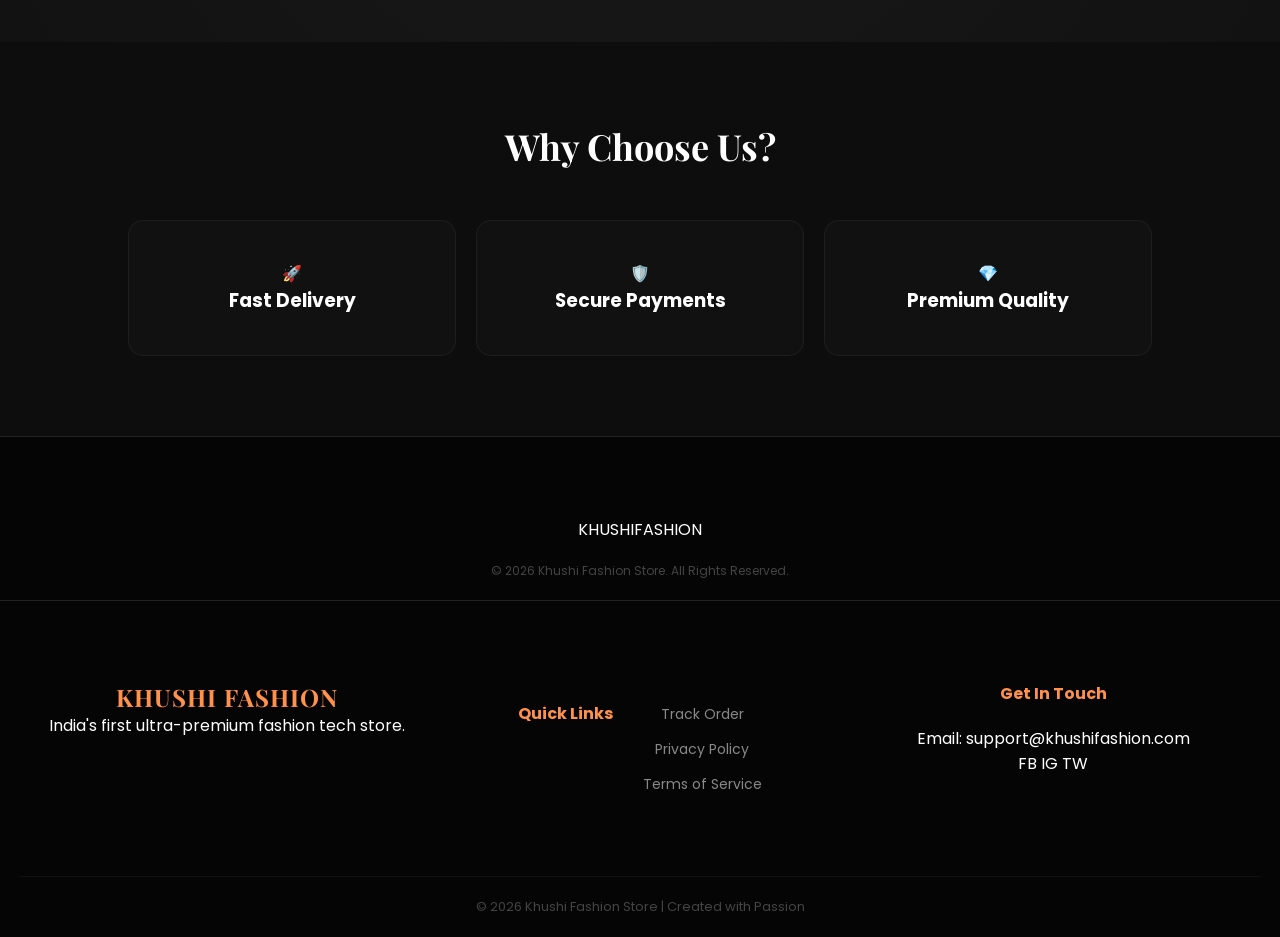
==== commit a5432f85: "commit karo" ====
--- a/index.html
+++ b/index.html
@@ -198,6 +198,22 @@
         <p>&copy; 2026 Khushi Fashion Store | Created with Passion</p>
     </div>
 </footer>
-
+<script>
+    // Cards ko float karane ka animation
+    document.querySelectorAll('.product-card').forEach((card, index) => {
+        card.style.animation = `floatCard ${3 + index}s ease-in-out infinite`;
+    });
+
+    // CSS Animation inject karna
+    const style = document.createElement('style');
+    style.innerHTML = `
+        @keyframes floatCard {
+            0%, 100% { transform: translateY(0) rotate(0); }
+            50% { transform: translateY(-20px) rotate(2deg); }
+        }
+    `;
+    document.head.appendChild(style);
+    
+</script>
 </body>
 </html>
--- a/style.css
+++ b/style.css
@@ -23,7 +23,7 @@
 }
 
 /* --- 1. PREMIUM HEADER (Black Theme) --- */
-.max-header {
+.main-header {
     background: #000; 
     color: #fff;
     padding: 15px 0;
@@ -46,49 +46,72 @@
     letter-spacing: 1px;
 }
 
-/* --- FIXED SEARCH BAR LAYOUT --- */
-.header-search {
-    flex: 0 0 450px;
-    position: relative;
-    display: flex; /* Sabse Important: naya naya code added */
-    align-items: center; /* Icons ko input box ke beech mein late hain */
-    background: #111; /* Search background same rakho */
+/* --- PREMIUM HEADER FINAL FIX --- */
+.main-header {
+    background: #000; 
+    color: #fff;
+    padding: 15px 40px;
+    border-bottom: 1px solid rgba(255,255,255,0.1);
+    display: flex;             /* Sab kuch ek line mein lane ke liye */
+    justify-content: space-between; /* Logo left, Buttons right */
+    align-items: center;       /* Sab kuch vertical center */
+    width: 100%;
+    position: sticky;
+    top: 0;
+    z-index: 1000;
+}
+
+/* 1. Logo Section */
+.logo {
+    flex: 0 0 auto; 
+}
+
+/* 2. Search Bar Section (Center mein lock karne ke liye) */
+.search-bar {
+    flex: 1;                  /* Beech ki khali jagah ye lega */
+    display: flex;
+    justify-content: center;  /* Input ko center mein rakhega */
+    padding: 0 30px;
+}
+
+.search-bar input {
+    width: 100%;
+    max-width: 500px;         /* Zyada lamba na ho */
+    padding: 12px 20px;
+    background: #111;
     border: 1px solid rgba(255,255,255,0.2);
-    border-radius: 8px;
-    padding: 0 10px; /* Thoda gap side mein */
-}
-
-/* Search Input inside the container */
-.header-search input {
-    flex: 1; /* Input baaki jagah le lega */
-    padding: 12px 10px;
-    background: transparent; /* Piche ka background black rahega */
-    border: none; /* Bahar ka border fixed hai, andar ka nahi chahiye */
+    border-radius: 30px;
     color: #fff;
     outline: none;
-    font-size: 14px;
-}
-
-/* Search Icon inside the container */
-.search-icon {
-    font-size: 18px;
-    color: rgba(255,255,255,0.6);
-    cursor: pointer;
-    margin-left: 10px; /* Thoda side gap icon ke liye */
-}
-
+    transition: 0.3s;
+}
+
+.search-bar input:focus {
+    border-color: #FF914D;    /* Glow effect on click */
+    box-shadow: 0 0 10px rgba(255,145,77,0.2);
+}
+
+/* 3. Buttons Section (Right Side) */
 .header-actions {
     display: flex;
     gap: 15px;
+    flex: 0 0 auto;
 }
 
 .action-btn {
-    padding: 10px 20px;
+    padding: 10px 22px;
     background: #FF914D;
     color: #fff;
-    text-decoration: none;
+    border: none;
     border-radius: 8px;
     font-weight: 600;
+    cursor: pointer;
+    transition: 0.3s;
+}
+
+.action-btn:hover {
+    background: #e67e3a;
+    transform: translateY(-2px);
 }
 
 /* --- 2. CATEGORIES SECTION (Final premium fix) --- */
@@ -263,20 +286,23 @@
     gap: 30px;
 }
 
+/* --- NAYA GLASS LOOK CARD --- */
 .product-card {
-    background: #151515;
-    padding: 30px;
-    border-radius: 20px;
-    transition: 0.5s ease;
-    border: 1px solid #222;
+    background: rgba(255, 255, 255, 0.7); /* Shishe jaisa look */
+    backdrop-filter: blur(15px); 
+    border: 1px solid rgba(255, 255, 255, 0.4);
+    border-radius: 24px;
+    padding: 20px;
+    box-shadow: 0 20px 40px rgba(0,0,0,0.05); 
+    transition: all 0.4s cubic-bezier(0.175, 0.885, 0.32, 1.275);
+    transform-style: preserve-3d;
 }
 
 .product-card:hover {
-    transform: translateY(-10px);
-    border-color: #007bff;
-    box-shadow: 0 20px 40px rgba(0,0,0,0.5);
-}
-
+    transform: translateY(-15px) rotateX(5deg) rotateY(5deg);
+    box-shadow: 0 30px 60px rgba(130, 110, 255, 0.2); 
+    background: rgba(255, 255, 255, 0.9);
+}
 .product-img {
     height: 150px;
     background: linear-gradient(45deg, #222, #333);
@@ -290,11 +316,26 @@
     background: rgba(255, 255, 255, 0.12); /* Thoda bright highlight */
 }
 
-.login-card .btn-primary {
-    width: 100%; /* Full width button zyada professional lagta hai login par */
-    font-size: 16px;
-    letter-spacing: 1px;
-    margin-top: 15px;
+/* --- PREMIUM GLOW BUTTONS --- */
+.action-btn, .add-to-cart, .login-card .btn-primary {
+    background: linear-gradient(135deg, #FF914D, #FF5733);
+    border: none;
+    padding: 12px 25px;
+    border-radius: 12px;
+    color: white;
+    font-weight: 700;
+    box-shadow: 0 10px 20px rgba(255, 145, 77, 0.3);
+    cursor: pointer;
+    transition: 0.3s ease;
+    width: 100%; /* Login page par button poora lamba dikhega */
+    display: inline-block;
+    text-align: center;
+    text-decoration: none;
+}
+
+.action-btn:hover, .add-to-cart:hover, .login-card .btn-primary:hover {
+    box-shadow: 0 15px 30px rgba(255, 145, 77, 0.5);
+    transform: translateY(-3px) scale(1.02);
 }
 
 .navbar {
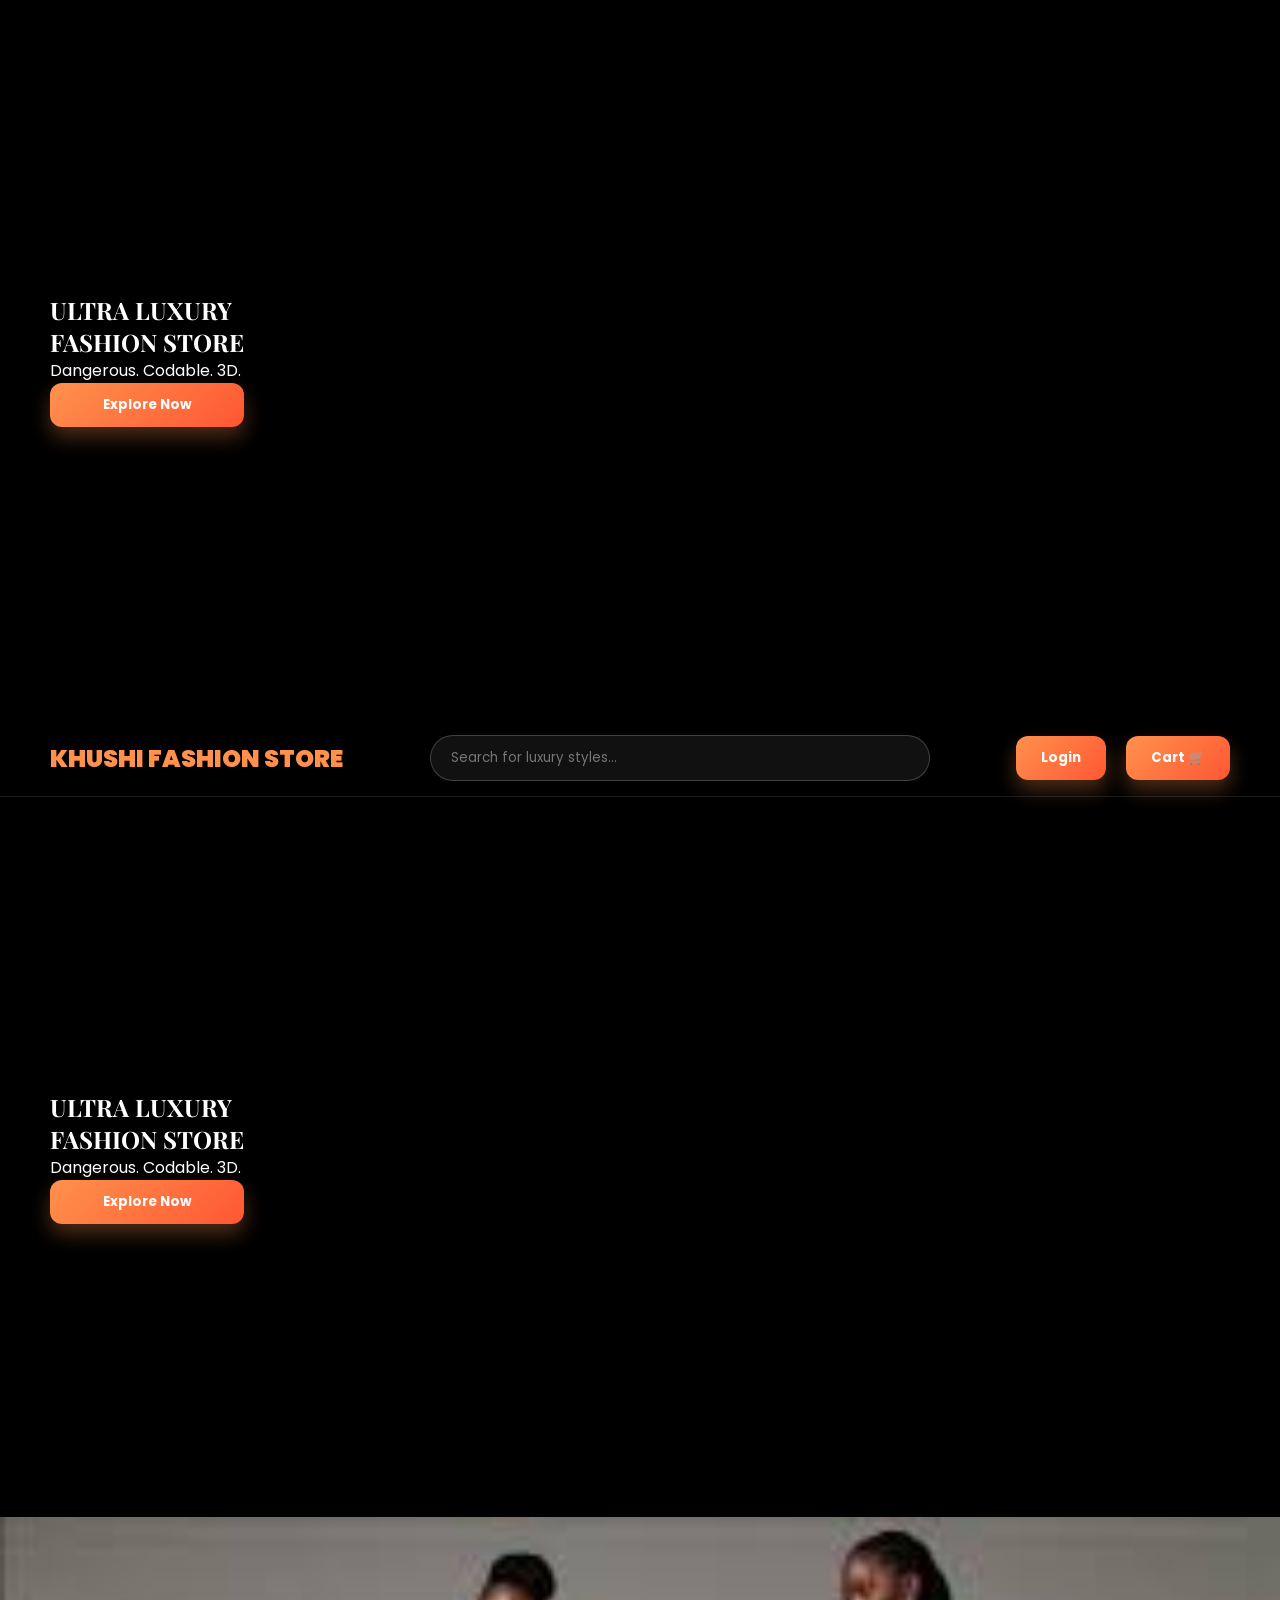
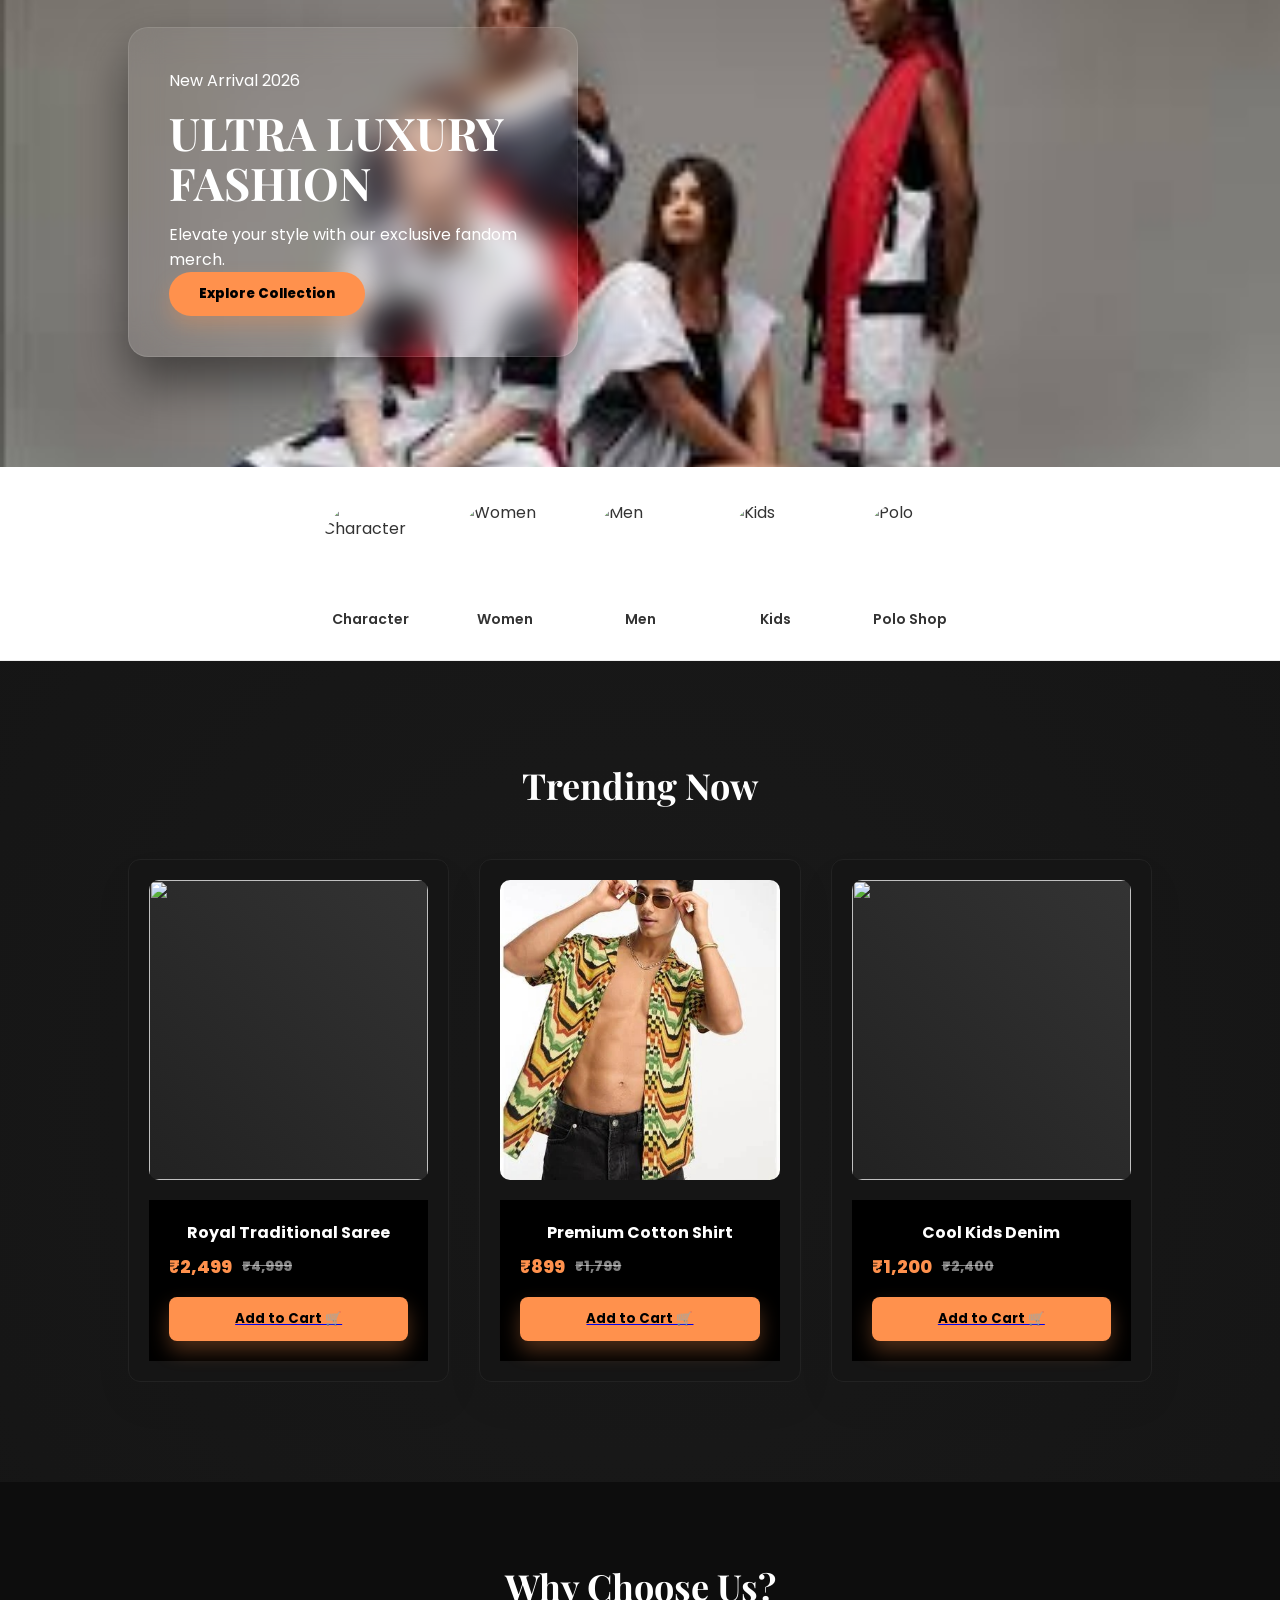
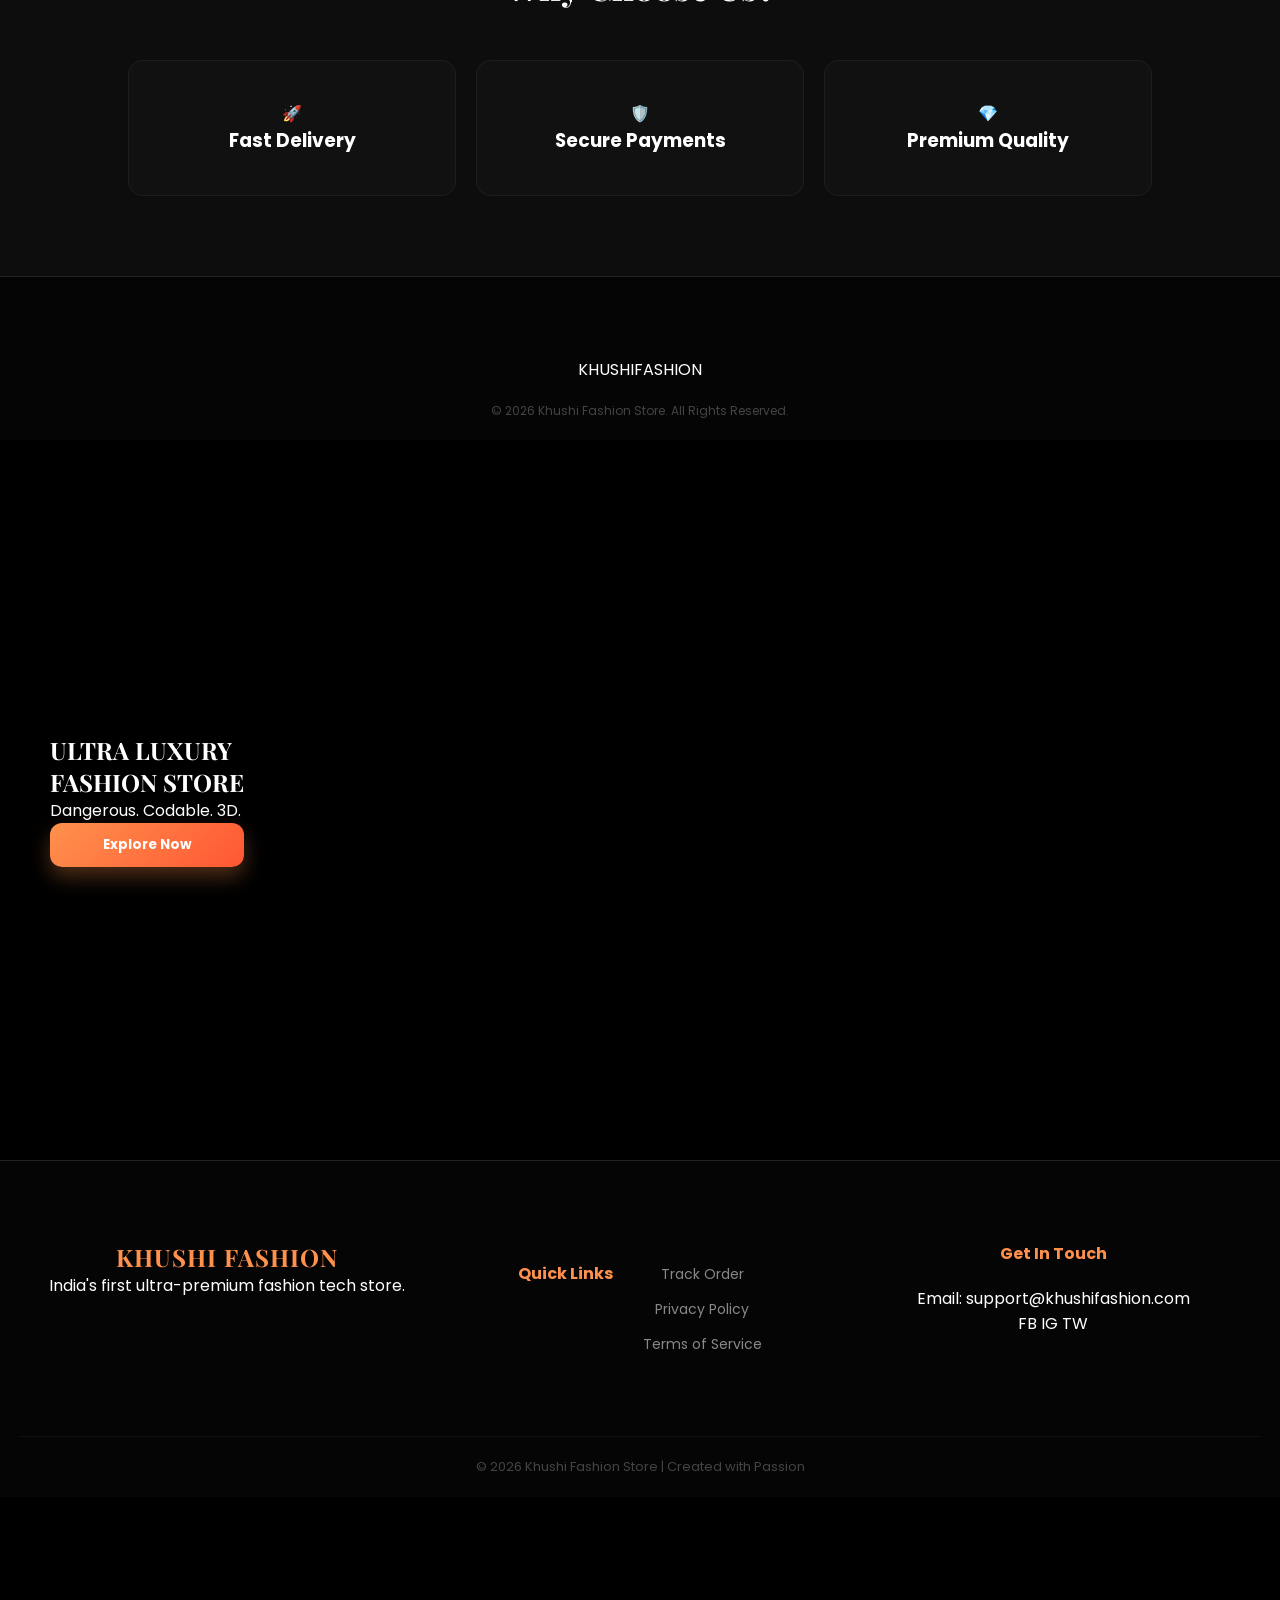
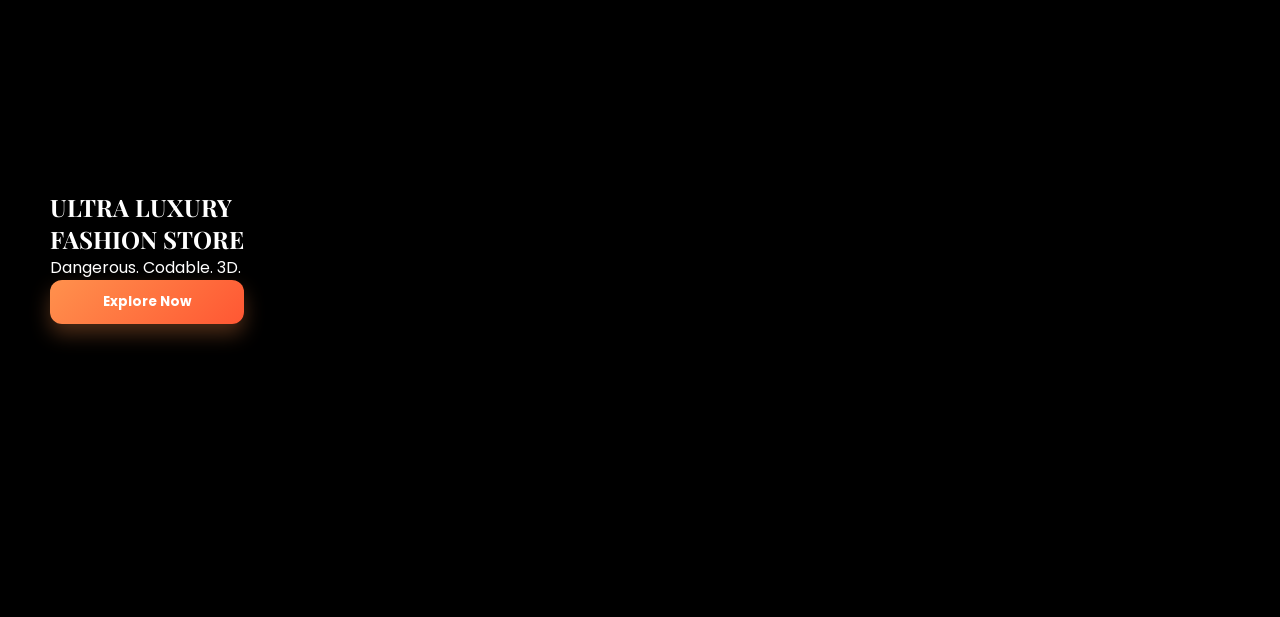
==== commit d23be425: "commit karo" ====
--- a/index.html
+++ b/index.html
@@ -1,6 +1,7 @@
 <!DOCTYPE html>
 <html lang="en">
 <head>
+    <script src="https://cdnjs.cloudflare.com/ajax/libs/three.js/r128/three.min.js"></script>
     <meta charset="UTF-8">
     <meta name="viewport" content="width=device-width, initial-scale=1.0">
     <title>Premium Khushi Fashion | Home</title>
@@ -12,6 +13,16 @@
     <link rel="stylesheet" href="style.css">
 </head>
 <body>
+    <section class="code-3d-hero">
+    <div id="coding-dragon-canvas"></div>
+    
+    <div class="code-text-overlay">
+        <h1 class="glow-title">ULTRA LUXURY</h1>
+        <h2 class="dangerous-title">FASHION STORE</h2>
+        <p class="dangerous-p">Dangerous. Codable. 3D.</p>
+        <button class="action-btn">Explore Now</button>
+    </div>
+</section>
 
 <header class="main-header">
     <div class="logo">
@@ -34,6 +45,17 @@
     </div>
 </header>
 
+<section class="code-3d-hero">
+    <div id="coding-dragon-canvas"></div>
+    
+    <div class="code-text-overlay">
+        <h1 class="glow-title">ULTRA LUXURY</h1>
+        <h2 class="dangerous-title">FASHION STORE</h2>
+        <p class="dangerous-p">Dangerous. Codable. 3D.</p>
+        <button class="action-btn">Explore Now</button>
+    </div>
+</section>
+
 <section class="main-slider">
     <div class="slider-item">
         <picture>
@@ -49,6 +71,7 @@
         </div>
     </div>
 </section>
+<div id="dragon-container"></div>
 
 <section class="max-categories">
     <div class="cat-container">
@@ -129,6 +152,16 @@
     </div>
 </div>
 
+<section class="code-3d-hero">
+    <div id="coding-dragon-canvas"></div>
+    
+    <div class="code-text-overlay">
+        <h1 class="glow-title">ULTRA LUXURY</h1>
+        <h2 class="dangerous-title">FASHION STORE</h2>
+        <p class="dangerous-p">Dangerous. Codable. 3D.</p>
+        <button class="action-btn">Explore Now</button>
+    </div>
+</section>
 
 
 <script>
@@ -213,7 +246,112 @@
         }
     `;
     document.head.appendChild(style);
-    
+
+</script>
+
+<script>scene.add(dragonBody); // Ye line likhna zaroori hai!
+    // 1. Scene Setup
+    const scene = new THREE.Scene();
+    const camera = new THREE.PerspectiveCamera(75, window.innerWidth / window.innerHeight, 0.1, 1000);
+    const renderer = new THREE.WebGLRenderer({ antialias: true, alpha: true }); // alpha: true se background transparent rahega
+    
+    renderer.setSize(window.innerWidth, window.innerHeight);
+    document.getElementById('dragon-container').appendChild(renderer.domElement);
+
+    // 2. 3D Shape (Abhi ke liye hum ek base shape bana rahe hain jise hum Dragon model se replace karenge)
+    const geometry = new THREE.TorusKnotGeometry(10, 3, 100, 16); // Ye ek complex 3D shape hai
+    const material = new THREE.MeshPhongMaterial({ 
+        color: 0xFF914D, // Aapka favorite orange color
+        shininess: 100,
+        wireframe: true // Isse technical/AI look aayega
+    });
+    const dragonShape = new THREE.Mesh(geometry, material);
+    scene.add(dragonShape);
+
+    // 3. Lights (3D ke liye roshni zaroori hai)
+    const light = new THREE.PointLight(0xffffff, 1, 100);
+    light.position.set(10, 10, 10);
+    scene.add(light);
+    scene.add(new THREE.AmbientLight(0x404040));
+
+    camera.position.z = 30;
+
+    // 4. Animation Loop (Ye coding se move karega)
+    function animate() {
+        requestAnimationFrame(animate);
+        
+        dragonShape.rotation.x += 0.01;
+        dragonShape.rotation.y += 0.01;
+        
+        // Hawa mein tairne wala effect
+        dragonShape.position.y = Math.sin(Date.now() * 0.002) * 2;
+        
+        renderer.render(scene, camera);
+    }
+    animate();
+</script>
+
+<section class="code-3d-hero">
+    <div id="coding-dragon-canvas"></div>
+    
+    <div class="code-text-overlay">
+        <h1 class="glow-title">ULTRA LUXURY</h1>
+        <h2 class="dangerous-title">FASHION STORE</h2>
+        <p class="dangerous-p">Dangerous. Codable. 3D.</p>
+        <button class="action-btn">Explore Now</button>
+    </div>
+</section>
+
+<script>
+    const scene = new THREE.Scene();
+    const camera = new THREE.PerspectiveCamera(75, window.innerWidth / window.innerHeight, 0.1, 1000);
+    const renderer = new THREE.WebGLRenderer({ antialias: true, alpha: true });
+    renderer.setSize(window.innerWidth, window.innerHeight);
+    document.getElementById('coding-dragon-canvas').appendChild(renderer.domElement);
+
+    const pointLight = new THREE.PointLight(0x00ffff, 3);
+    pointLight.position.set(5, 5, 5);
+    scene.add(pointLight);
+
+    // Dragon Body (Coding se banaya hua)
+    const bodyGeo = new THREE.IcosahedronGeometry(5, 4);
+    const glowMaterial = new THREE.MeshPhongMaterial({ 
+        color: 0xffffff, 
+        emissive: 0x00ffff, 
+        wireframe: true 
+    });
+    const dragonBody = new THREE.Mesh(bodyGeo, glowMaterial);
+    scene.add(dragonBody);
+
+    // Wings Flapping Logic
+    function createWing(side) {
+        const wing = new THREE.Group();
+        const boneGeo = new THREE.CylinderGeometry(0.1, 0.1, 10, 8);
+        const bone = new THREE.Mesh(boneGeo, glowMaterial);
+        bone.rotation.z = Math.PI / 2;
+        wing.add(bone);
+        return wing;
+    }
+
+    const leftWing = createWing();
+    leftWing.position.set(-5, 2, 0);
+    dragonBody.add(leftWing);
+
+    const rightWing = createWing();
+    rightWing.position.set(5, 2, 0);
+    dragonBody.add(rightWing);
+
+    camera.position.z = 20;
+
+    function animate() {
+        requestAnimationFrame(animate);
+        const time = Date.now() * 0.002;
+        dragonBody.rotation.y += 0.01;
+        leftWing.rotation.y = Math.sin(time * 2) * 0.5;
+        rightWing.rotation.y = -Math.sin(time * 2) * 0.5;
+        renderer.render(scene, camera);
+    }
+    animate();
 </script>
 </body>
 </html>
--- a/style.css
+++ b/style.css
@@ -1126,4 +1126,41 @@
     display: flex;
     gap: 20px;
     margin-left: auto; /* Ye buttons ko right mein bhej dega */
+}
+
+#dragon-container {
+    position: fixed;
+    top: 0;
+    left: 0;
+    width: 100%;
+    height: 100vh;
+    z-index: -1; /* Ye saare buttons aur text ke piche rahega */
+    pointer-events: none; /* Isse buttons click karne mein problem nahi hogi */
+}
+
+.code-3d-hero {
+    position: relative;
+    width: 100%;
+    height: 80vh; /* Dragon ke liye jagah */
+    background: #000; /* Dark background mein blue dragon chamkega */
+    overflow: hidden;
+    display: flex;
+    align-items: center;
+}
+
+#coding-dragon-canvas {
+    position: absolute;
+    top: 0;
+    left: 0;
+    width: 100%;
+    height: 100%;
+    z-index: 1;
+}
+
+.code-text-overlay {
+    position: relative;
+    z-index: 10;
+    padding-left: 50px;
+    color: white;
+    pointer-events: none;
 }
